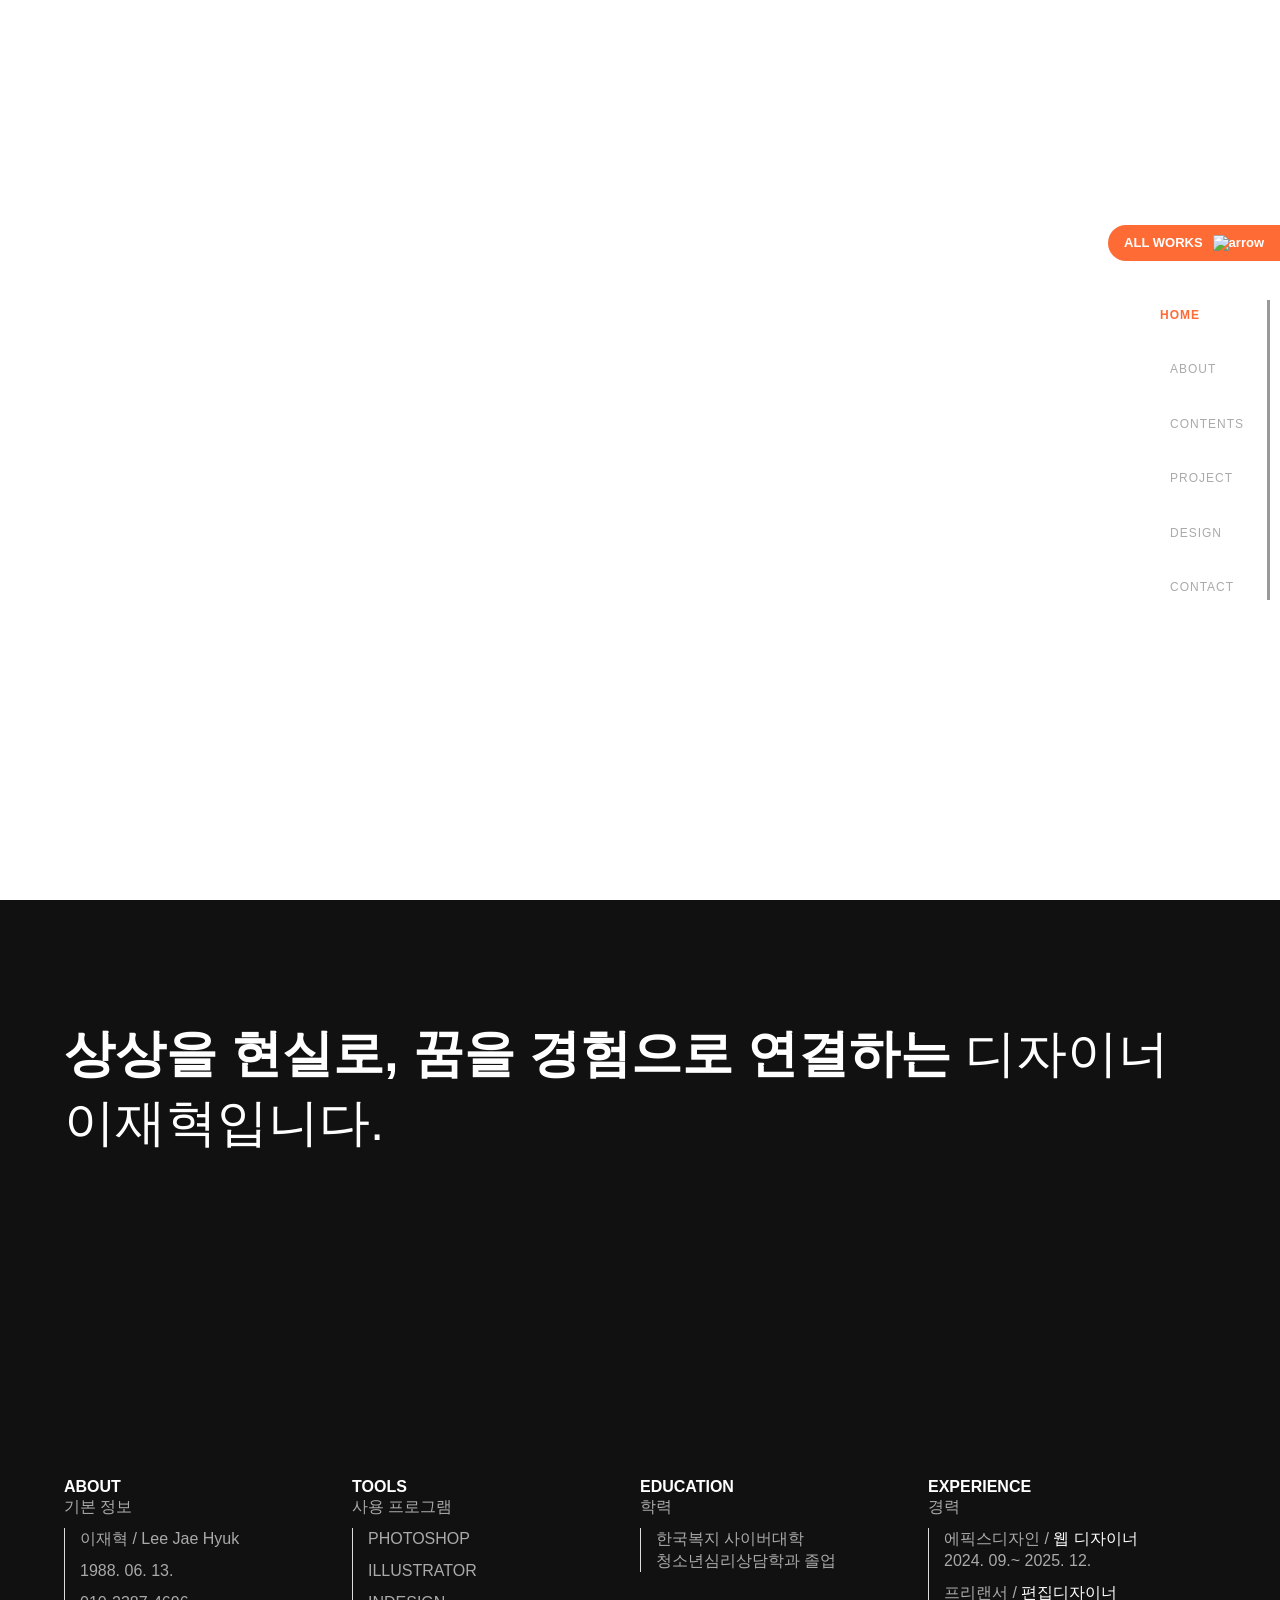
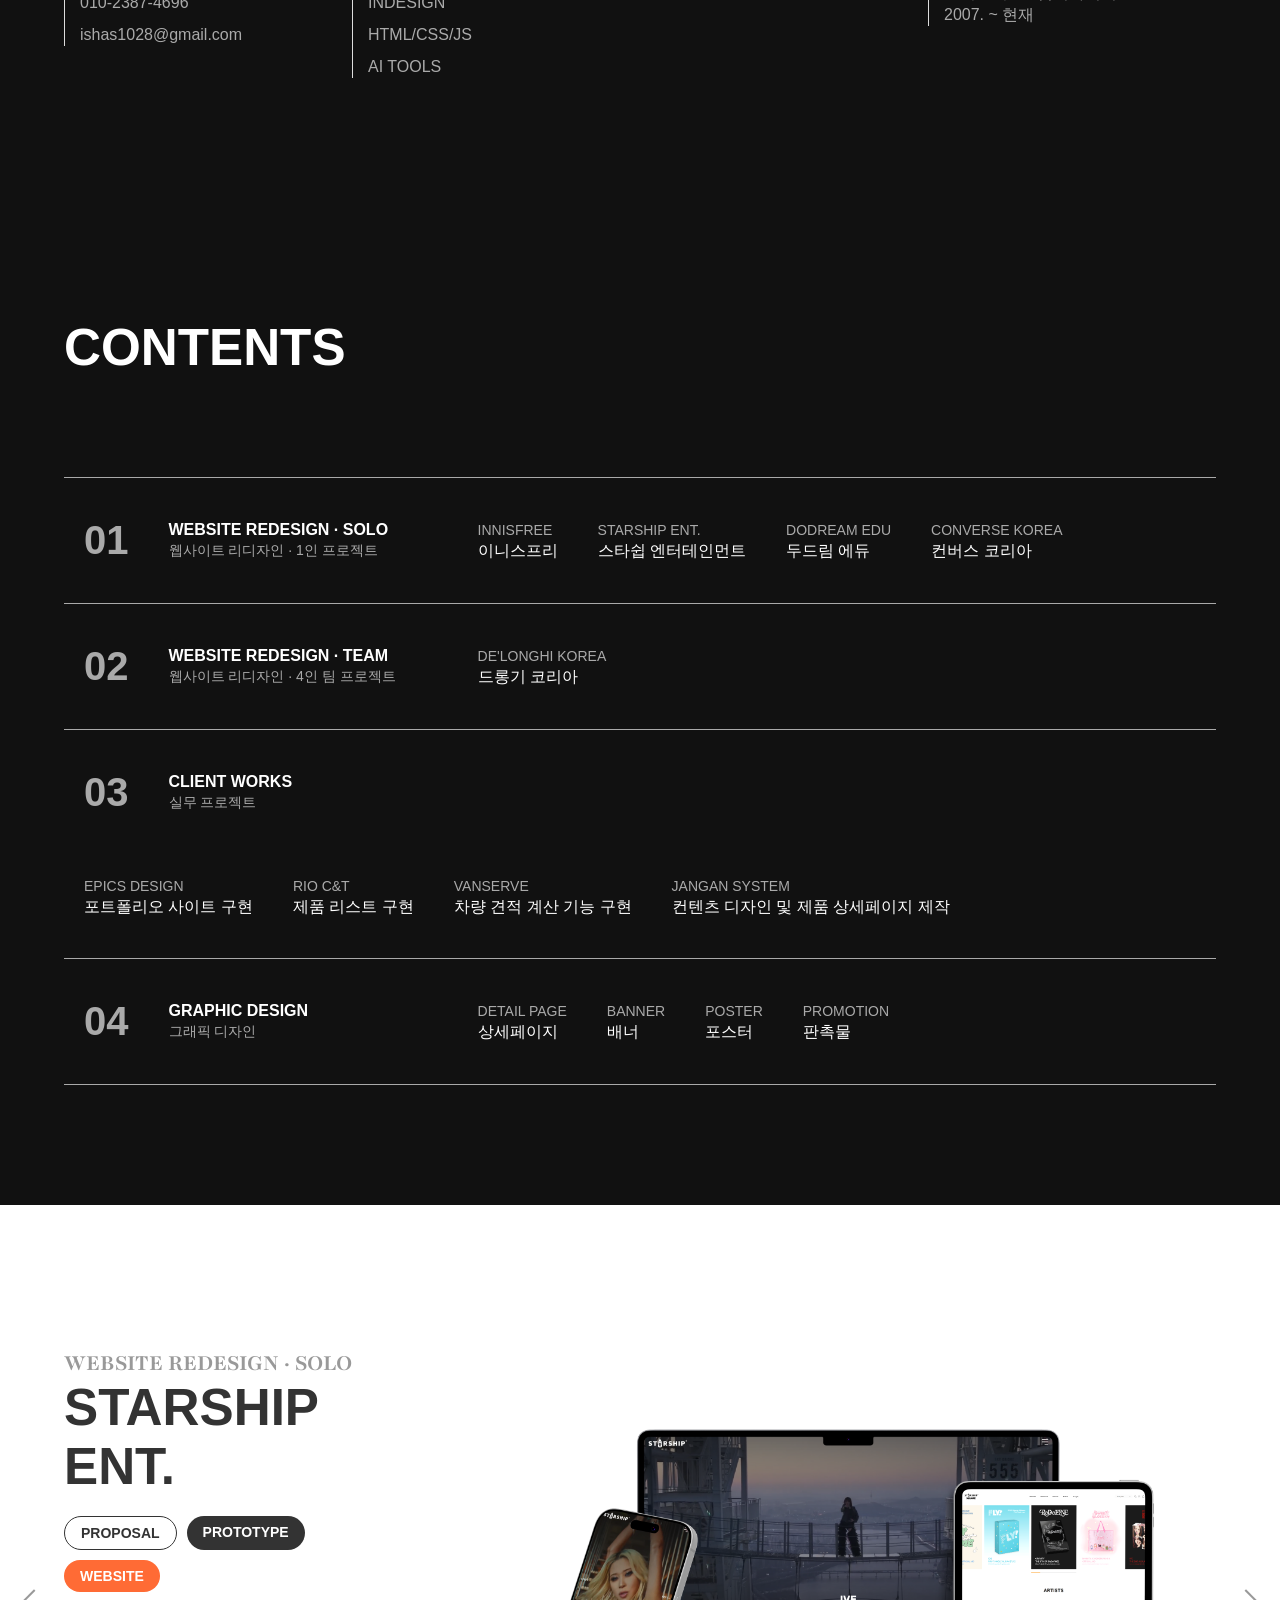
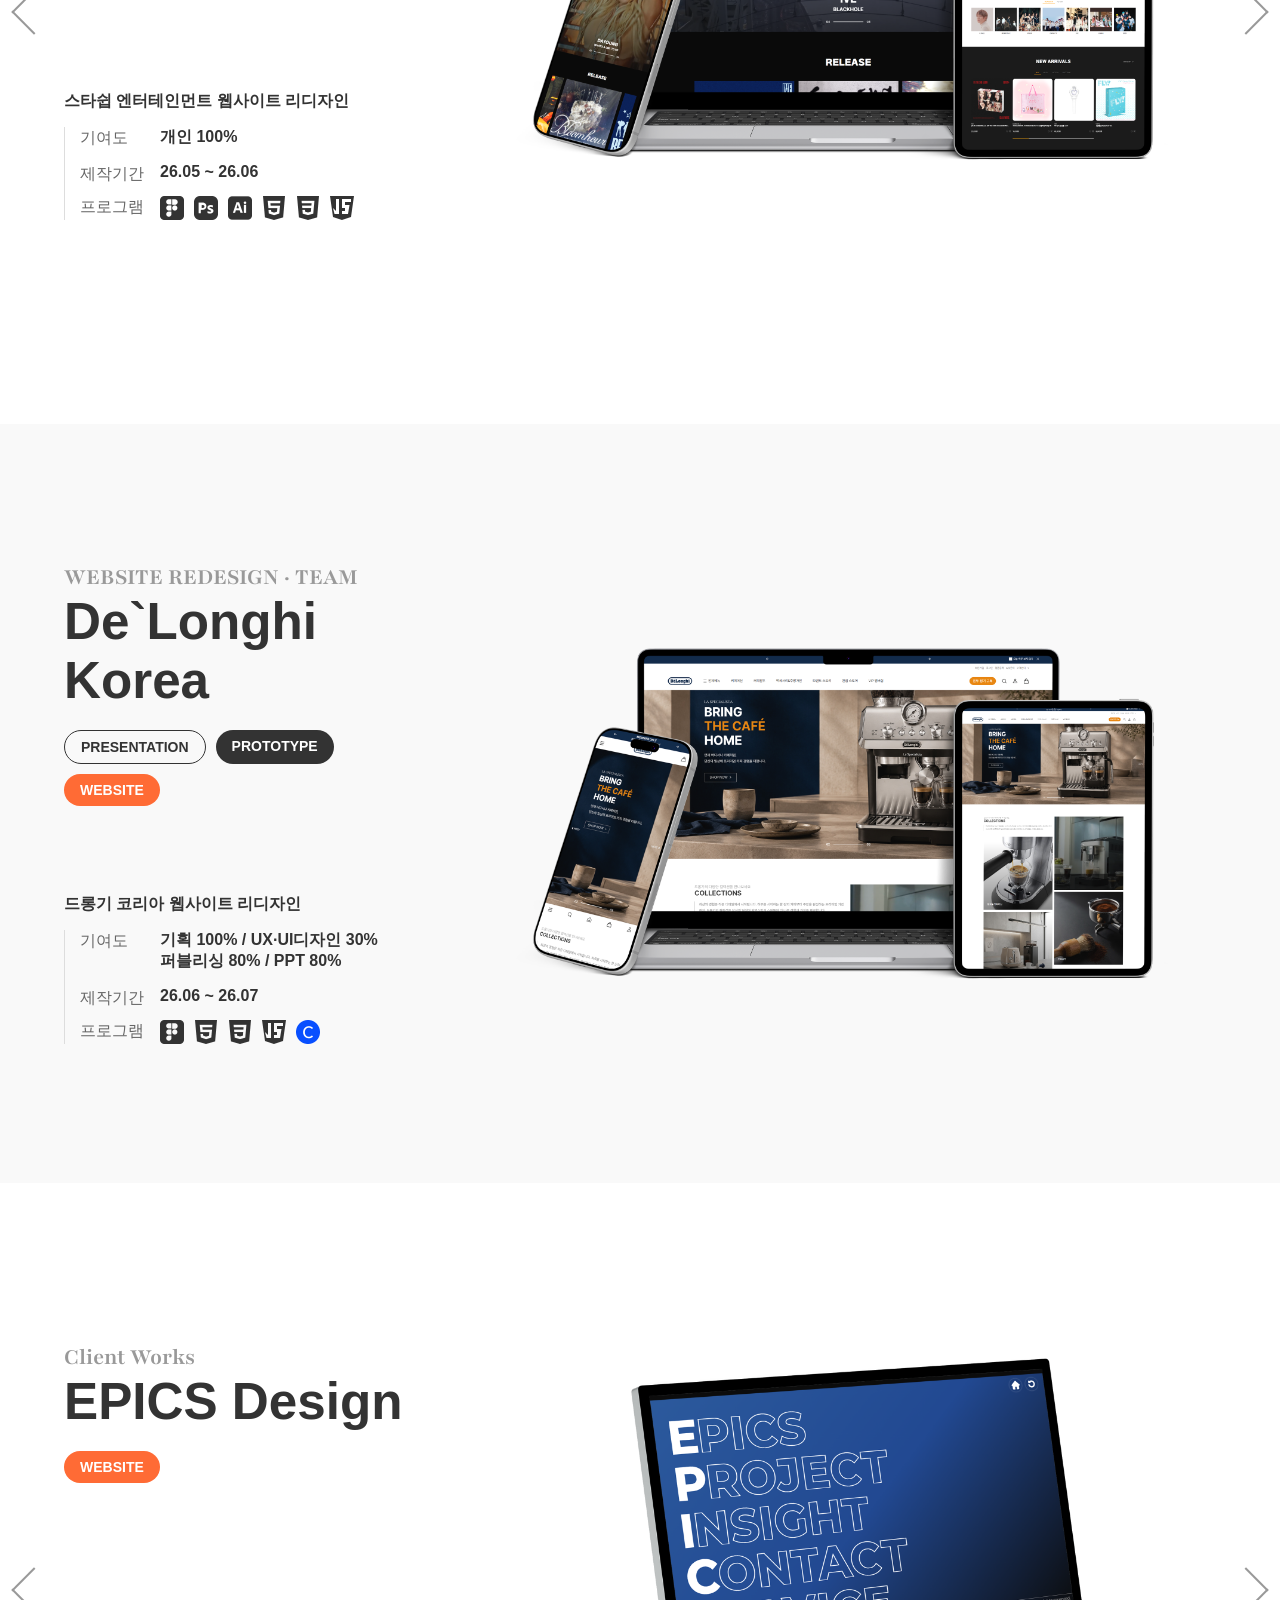
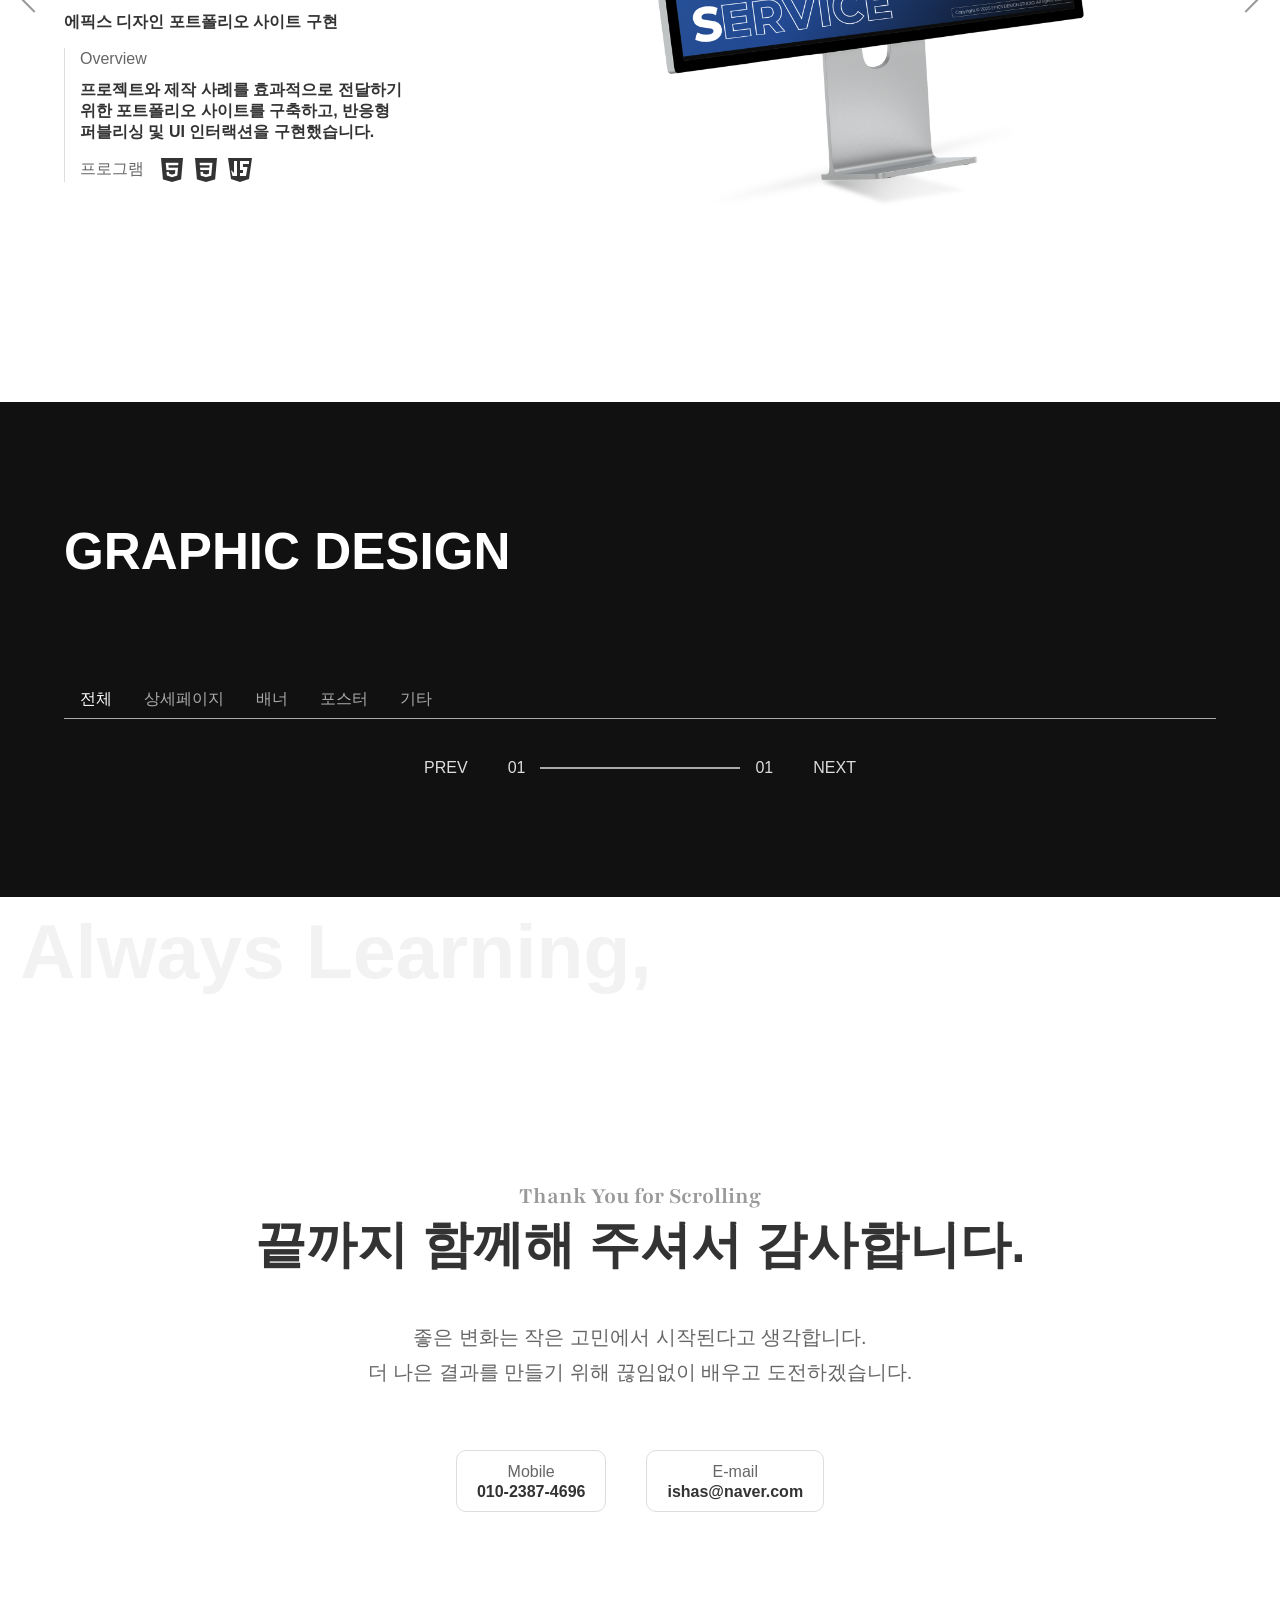
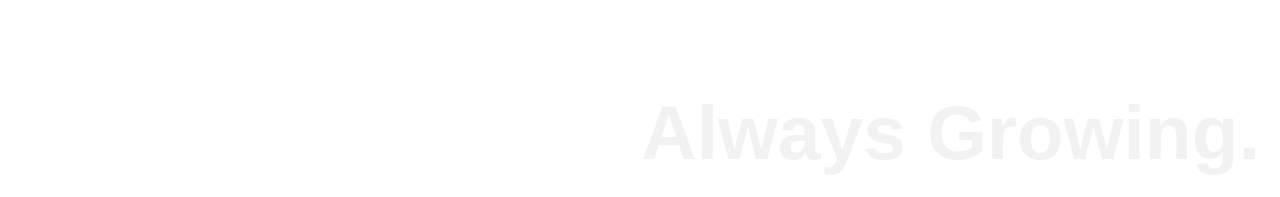
==== index.html @ 4defefc8 "Add files via upload" ====
<!doctype html>
<html lang="ko">
	<head>
		<meta charset="UTF-8" />
		<meta name="viewport" content="width=device-width, initial-scale=1.0" />

		<title>이재혁_Web Design Portfolio</title>
		<link rel="icon" href="img/favicon.png" type="image/x-icon" />
		<!-- 제이쿼리 -->
		<script src="https://code.jquery.com/jquery-3.7.1.min.js"></script>

		<!-- Swiper CSS -->
		<link
			rel="stylesheet"
			href="https://cdn.jsdelivr.net/npm/swiper@11/swiper-bundle.min.css" />
		<!-- Swiper JS -->
		<script src="https://cdn.jsdelivr.net/npm/swiper@11/swiper-bundle.min.js"></script>

		<script src="https://cdn.jsdelivr.net/npm/matter-js@0.20.0/build/matter.min.js"></script>
		<script src="https://cdnjs.cloudflare.com/ajax/libs/gsap/3.12.5/gsap.min.js"></script>

		<!-- GSAP + Scroll Trigger -->
		<script src="https://cdnjs.cloudflare.com/ajax/libs/gsap/3.12.5/gsap.min.js"></script>
		<script src="https://cdnjs.cloudflare.com/ajax/libs/gsap/3.12.5/ScrollTrigger.min.js"></script>

		<link rel="stylesheet" href="common.css" />
		<link rel="stylesheet" href="main.css" />
		<script src="project.js"></script>
		<script src="common.js"></script>
		<script src="main.js"></script>
		<style>
			body::-webkit-scrollbar {
				display: none; /* Chrome, Safari */
			}
		</style>
	</head>

	<body>
		<!-- Body -->
		<div class="wrapper">
			<a href="works.html" class="link-btn">
				<span>A</span>
				<span>L</span>
				<span>L&nbsp;</span>
				<span>W</span>
				<span>O</span>
				<span>R</span>
				<span>K</span>
				<span>S</span>
				<span class="btn-arrow">
					<img
						src="https://ecimg.cafe24img.com/pg3060b72098250045/teamctrls/img/arrow.png"
						alt="arrow" />
				</span>
			</a>

			<!-- Fixed Top -->
			<div class="fixed-top">
				<div class="arrow-btn"><img src="img/arrow.png" alt="" /></div>
			</div>

			<!-- Navigation -->
			<nav class="scroll-nav">
				<div class="scroll-track">
					<div class="scroll-bar"></div>
				</div>

				<ul>
					<li class="menu active">
						<a href="#top">HOME</a>
					</li>

					<li class="menu">
						<a href="#about">ABOUT</a>
					</li>

					<li class="menu">
						<a href="#contents">CONTENTS</a>
					</li>

					<li class="menu">
						<a href="#project">PROJECT</a>
					</li>

					<li class="menu">
						<a href="#design">DESIGN</a>
					</li>

					<li class="menu">
						<a href="#contact">CONTACT</a>
					</li>
				</ul>
			</nav>

			<div class="detail-pop">
				<div class="loading"><span>Loading</span></div>
				<div class="detail-box">
					<div class="x-btn"></div>
					<img src="" alt="detail" />
				</div>
			</div>

			<!-- Hero -->
			<section class="section hero" id="home">
				<div class="hero-copy">
					<p>꿈을 설계하는 디자이너 이재혁입니다.</p>
				</div>
				<div id="world"></div>
			</section>

			<!-- About -->
			<section class="about section invert" id="about">
				<div class="section-title fade-left">
					<h1>
						<span class="fill-text">상상을 현실로, 꿈을 경험으로 연결하는</span
						><br />
						<span class="light">디자이너 이재혁입니다.</span>
					</h1>
				</div>
				<div class="container">
					<div class="picture"></div>
					<div class="info-grid">
						<div class="info-item fade-up">
							<div class="info-title">
								<h4>ABOUT</h4>
								<p>기본 정보</p>
							</div>
							<div class="info-desc">
								<p>이재혁 / Lee Jae Hyuk</p>
								<p>1988. 06. 13.</p>
								<p>010-2387-4696</p>
								<p>ishas1028@gmail.com</p>
							</div>
						</div>
						<div class="info-item fade-up">
							<div class="info-title">
								<h4>TOOLS</h4>
								<p>사용 프로그램</p>
							</div>
							<div class="info-desc">
								<p>PHOTOSHOP</p>
								<p>ILLUSTRATOR</p>
								<p>INDESIGN</p>
								<p>HTML/CSS/JS</p>
								<p>AI TOOLS</p>
							</div>
						</div>
						<div class="info-item fade-up">
							<div class="info-title">
								<h4>EDUCATION</h4>
								<p>학력</p>
							</div>
							<div class="info-desc">
								<p>
									한국복지 사이버대학<br />
									청소년심리상담학과 졸업
								</p>
							</div>
						</div>
						<div class="info-item fade-up">
							<div class="info-title">
								<h4>EXPERIENCE</h4>
								<p>경력</p>
							</div>
							<div class="info-desc">
								<p>
									에픽스디자인 / <span class="hl">웹 디자이너</span> <br />
									2024. 09.~ 2025. 12.
								</p>
								<p>
									프리랜서 / <span class="hl">편집디자이너</span> <br />
									2007. ~ 현재
								</p>
							</div>
						</div>
					</div>
				</div>
			</section>

			<!-- Contents -->
			<section class="section invert contents" id="contents">
				<div class="section-title fade-left">
					<h1>CONTENTS</h1>
				</div>
				<div class="container">
					<div class="cont-grid">
						<div class="line-h scale-right"></div>
						<a href="#solo" class="cont-item fade-left">
							<div class="cont-cate">
								<div class="cont-num"><span>01</span></div>
								<div class="cont-title">
									<h4>website redesign · solo</h4>
									<p>웹사이트 리디자인 · 1인 프로젝트</p>
								</div>
							</div>
							<div class="cont-proj">
								<div class="proj-item">
									<p>innisfree</p>
									<h5>이니스프리</h5>
								</div>
								<div class="proj-item">
									<p>starship ent.</p>
									<h5>스타쉽 엔터테인먼트</h5>
								</div>
								<div class="proj-item">
									<p>dodream edu</p>
									<h5>두드림 에듀</h5>
								</div>
								<!-- <div class="proj-item">
									<p>seoul museum of art</p>
									<h5>서울 시립 미술관</h5>
								</div> -->
								<div class="proj-item">
									<p>converse korea</p>
									<h5>컨버스 코리아</h5>
								</div>
							</div>
						</a>
						<div class="line-h scale-right"></div>
						<a href="#team" class="cont-item fade-right">
							<div class="cont-cate">
								<div class="cont-num"><span>02</span></div>
								<div class="cont-title">
									<h4>website redesign · team</h4>
									<p>웹사이트 리디자인 · 4인 팀 프로젝트</p>
								</div>
							</div>
							<div class="cont-proj">
								<div class="proj-item">
									<p>de'longhi korea</p>
									<h5>드롱기 코리아</h5>
								</div>
							</div>
						</a>
						<div class="line-h scale-right"></div>
						<a href="#dev" class="cont-item fade-left">
							<div class="cont-cate">
								<div class="cont-num"><span>03</span></div>
								<div class="cont-title">
									<h4>Client Works</h4>
									<p>실무 프로젝트</p>
								</div>
							</div>
							<div class="cont-proj">
								<div class="proj-item">
									<p>epics design</p>
									<h5>포트폴리오 사이트 구현</h5>
								</div>
								<div class="proj-item">
									<p>rio c&t</p>
									<h5>제품 리스트 구현</h5>
								</div>
								<div class="proj-item">
									<p>VANSERVE</p>
									<h5>차량 견적 계산 기능 구현</h5>
								</div>
								<div class="proj-item">
									<p>jangan system</p>
									<h5>컨텐츠 디자인 및 제품 상세페이지 제작</h5>
								</div>
							</div>
						</a>
						<div class="line-h scale-right"></div>
						<a href="#design" class="cont-item fade-right">
							<div class="cont-cate">
								<div class="cont-num"><span>04</span></div>
								<div class="cont-title">
									<h4>graphic design</h4>
									<p>그래픽 디자인</p>
								</div>
							</div>
							<div class="cont-proj">
								<div class="proj-item">
									<p>detail page</p>
									<h5>상세페이지</h5>
								</div>
								<div class="proj-item">
									<p>banner</p>
									<h5>배너</h5>
								</div>
								<div class="proj-item">
									<p>poster</p>
									<h5>포스터</h5>
								</div>
								<div class="proj-item">
									<p>promotion</p>
									<h5>판촉물</h5>
								</div>
							</div>
						</a>
						<div class="line-h scale-right"></div>
					</div>
				</div>
			</section>

			<!-- Project -->
			<section class="section project pb" id="project">
				<div class="solo-proj" id="solo">
					<div class="container">
						<div class="swiper projSwiper">
							<div class="swiper-wrapper">
								<div class="work swiper-slide">
									<div class="info fade-left">
										<div class="info-title">
											<h3>WEBSITE REDESIGN · SOLO</h3>
											<h2>STARSHIP ENT.</h2>
											<div class="primary-btn-group">
												<div
													class="primary-btn-l design-item"
													data-detail="img/proposal1.jpg">
													PROPOSAL
												</div>
												<a
													href="https://www.figma.com/proto/5xYQhb9hXpnaIhUIpHSLOe/%EC%9D%B4%EC%9E%AC%ED%98%81_%ED%94%BC%EA%B7%B8%EB%A7%88?node-id=1788-653&viewport=362%2C-5293%2C0.12&t=A7FUuVavWa0v6B0R-1&scaling=min-zoom&content-scaling=fixed&starting-point-node-id=1788%3A653&page-id=37%3A886"
													target="_blank"
													class="primary-btn-m"
													>PROTOTYPE</a
												>
												<a
													href="https://starship-re.netlify.app"
													target="_blank"
													class="primary-btn-b"
													>WEBSITE</a
												>
											</div>
										</div>
										<div class="info-txt">
											<h4>스타쉽 엔터테인먼트 웹사이트 리디자인</h4>
											<div class="info-desc">
												<div class="desc">
													<p>기여도</p>
													<h4>개인 100%</h4>
												</div>
												<div class="desc">
													<p>제작기간</p>
													<h4>26.05 ~ 26.06</h4>
												</div>
												<div class="desc">
													<p>프로그램</p>
													<div class="icons">
														<img src="img/icon1.png" alt="Skill icon" />
														<img src="img/icon2.png" alt="Skill icon" />
														<img src="img/icon3.png" alt="Skill icon" />
														<img src="img/icon4.png" alt="Skill icon" />
														<img src="img/icon5.png" alt="Skill icon" />
														<img src="img/icon6.png" alt="Skill icon" />
													</div>
												</div>
											</div>
										</div>
									</div>
									<div class="mockup fade-right">
										<img src="img/mockup1.png" alt="" />
									</div>
								</div>
								<div class="work swiper-slide">
									<div class="info fade-left">
										<div class="info-title">
											<h3>WEBSITE REDESIGN · SOLO</h3>
											<h2>INNISFREE</h2>
											<div class="primary-btn-group">
												<div
													class="primary-btn-l design-item"
													data-detail="img/proposal2.jpg">
													PROPOSAL
												</div>
												<a
													href="https://www.figma.com/proto/5xYQhb9hXpnaIhUIpHSLOe/%EC%9D%B4%EC%9E%AC%ED%98%81_%ED%94%BC%EA%B7%B8%EB%A7%88?node-id=2703-16631&viewport=-2730%2C615%2C0.09&t=AJ34YsHdXp5IX8z7-1&scaling=min-zoom&content-scaling=fixed&starting-point-node-id=2703%3A16631&page-id=37%3A509"
													target="_blank"
													class="primary-btn-m"
													>PROTOTYPE</a
												>
												<a
													href="https://inni-re.netlify.app"
													target="_blank"
													class="primary-btn-b"
													>WEBSITE</a
												>
											</div>
										</div>
										<div class="info-txt">
											<h4>이니스프리 웹사이트 리디자인</h4>
											<div class="info-desc">
												<div class="desc">
													<p>기여도</p>
													<h4>개인 100%</h4>
												</div>
												<div class="desc">
													<p>제작기간</p>
													<h4>26.05 ~ 26.06</h4>
												</div>
												<div class="desc">
													<p>프로그램</p>
													<div class="icons">
														<img src="img/icon1.png" alt="Skill icon" />
														<img src="img/icon2.png" alt="Skill icon" />
														<img src="img/icon3.png" alt="Skill icon" />
														<img src="img/icon4.png" alt="Skill icon" />
														<img src="img/icon5.png" alt="Skill icon" />
														<img src="img/icon6.png" alt="Skill icon" />
													</div>
												</div>
											</div>
										</div>
									</div>
									<div class="mockup fade-right">
										<img src="img/mockup2.png" alt="" />
									</div>
								</div>
								<div class="work swiper-slide">
									<div class="info fade-left">
										<div class="info-title">
											<h3>WEBSITE REDESIGN · SOLO</h3>
											<h2>CONVERSE Korea</h2>
											<div class="primary-btn-group">
												<div
													class="primary-btn-l design-item"
													data-detail="img/proposal3.png">
													PROPOSAL
												</div>
												<a
													href="https://www.figma.com/proto/5xYQhb9hXpnaIhUIpHSLOe/%EC%9D%B4%EC%9E%AC%ED%98%81_%ED%94%BC%EA%B7%B8%EB%A7%88?node-id=2720-19116&viewport=-2055%2C-567%2C0.16&t=SBgJa7PkHBST6KhA-1&scaling=min-zoom&content-scaling=fixed&page-id=335%3A2095"
													target="_blank"
													class="primary-btn-m"
													>PROTOTYPE</a
												>
												<a
													href="https://converse-re.netlify.app"
													target="_blank"
													class="primary-btn-b"
													>WEBSITE</a
												>
											</div>
										</div>
										<div class="info-txt">
											<h4>컨버스 코리아 웹사이트 리디자인</h4>
											<div class="info-desc">
												<div class="desc">
													<p>기여도</p>
													<h4>개인 100%</h4>
												</div>
												<div class="desc">
													<p>제작기간</p>
													<h4>26.04 ~ 26.05</h4>
												</div>
												<div class="desc">
													<p>프로그램</p>
													<div class="icons">
														<img src="img/icon1.png" alt="Skill icon" />
														<img src="img/icon2.png" alt="Skill icon" />
														<img src="img/icon3.png" alt="Skill icon" />
														<img src="img/icon4.png" alt="Skill icon" />
														<img src="img/icon5.png" alt="Skill icon" />
														<img src="img/icon6.png" alt="Skill icon" />
													</div>
												</div>
											</div>
										</div>
									</div>
									<div class="mockup fade-right">
										<img src="img/mockup3.png" alt="" />
									</div>
								</div>
								<div class="work swiper-slide">
									<div class="info fade-left">
										<div class="info-title">
											<h3>WEBSITE REDESIGN · SOLO</h3>
											<h2>DoDream Edu</h2>
											<div class="primary-btn-group">
												<div
													class="primary-btn-l design-item"
													data-detail="img/proposal4.jpg">
													PROPOSAL
												</div>
												<a
													href="https://www.figma.com/proto/5xYQhb9hXpnaIhUIpHSLOe/%EC%9D%B4%EC%9E%AC%ED%98%81_%ED%94%BC%EA%B7%B8%EB%A7%88?node-id=2468-9272&viewport=-229%2C153%2C0.12&t=S71LWTk7Fao3eMfx-1&scaling=min-zoom&content-scaling=fixed&starting-point-node-id=2468%3A9272&page-id=103%3A1518"
													target="_blank"
													class="primary-btn-m"
													>PROTOTYPE</a
												>
												<a
													href="https://ishas02.cafe24.com"
													target="_blank"
													class="primary-btn-b"
													>WEBSITE</a
												>
											</div>
										</div>
										<div class="info-txt">
											<h4>두드림에듀 웹사이트 리디자인</h4>
											<div class="info-desc">
												<div class="desc">
													<p>기여도</p>
													<h4>개인 100%</h4>
												</div>
												<div class="desc">
													<p>제작기간</p>
													<h4>26.05 ~ 26.06</h4>
												</div>
												<div class="desc">
													<p>프로그램</p>
													<div class="icons">
														<img src="img/icon1.png" alt="Skill icon" />
														<img src="img/icon2.png" alt="Skill icon" />
														<img src="img/icon3.png" alt="Skill icon" />
														<img src="img/icon4.png" alt="Skill icon" />
														<img src="img/icon5.png" alt="Skill icon" />
														<img src="img/icon6.png" alt="Skill icon" />
														<img src="img/icon8.png" alt="Skill icon" />
													</div>
												</div>
											</div>
										</div>
									</div>
									<div class="mockup fade-right">
										<img src="img/mockup4.png" alt="" />
									</div>
								</div>
							</div>
						</div>
						<div class="swiper-button-next"></div>
						<div class="swiper-button-prev"></div>
						<div class="swiper-pagination"></div>
					</div>
				</div>
				<div class="team-proj" id="team">
					<div class="container">
						<div class="inner">
							<div class="proj-wrap">
								<div class="work">
									<div class="info fade-left">
										<div class="info-title">
											<h3>WEBSITE REDESIGN · TEAM</h3>
											<h2>De`Longhi Korea</h2>
											<div class="primary-btn-group">
												<a
													href="https://www.figma.com/deck/ad0m0fqIXMfsu4d4w3Rnqg/%EC%BB%A8%ED%8A%B8%EB%A1%A4%EC%97%90%EC%8A%A4_%ED%94%84%EB%A1%9C%EC%A0%9D%ED%8A%B8-%EA%B8%B0%ED%9A%8D%EC%84%9C?node-id=7-2&viewport=-148%2C-1078%2C0.72&t=Cva72qn40TBniOAc-1&scaling=min-zoom&content-scaling=fixed&page-id=0%3A1"
													target="_blank"
													class="primary-btn-l">
													PRESENTATION
												</a>
												<a
													href="https://www.figma.com/proto/Ngvj1rCMVaH9YFTZlyG8W9/%EC%BB%A8%ED%8A%B8%EB%A1%A4%EC%97%90%EC%8A%A4_De-Longhi?node-id=1020-16627&viewport=2054%2C-907%2C0.3&t=2Vdkam07UCAm6qBx-1&scaling=min-zoom&content-scaling=fixed&starting-point-node-id=1020%3A16627&page-id=1%3A3"
													target="_blank"
													class="primary-btn-m"
													>PROTOTYPE</a
												>
												<a
													href="https://teamctrls.cafe24.com/"
													target="_blank"
													class="primary-btn-b"
													>WEBSITE</a
												>
											</div>
										</div>
										<div class="info-txt">
											<h4>드롱기 코리아 웹사이트 리디자인</h4>
											<div class="info-desc">
												<div class="desc">
													<p>기여도</p>
													<h4>
														기획 100% / UX·UI디자인 30% <br />
														퍼블리싱 80% / PPT 80%
													</h4>
												</div>
												<div class="desc">
													<p>제작기간</p>
													<h4>26.06 ~ 26.07</h4>
												</div>
												<div class="desc">
													<p>프로그램</p>
													<div class="icons">
														<img src="img/icon1.png" alt="Skill icon" />
														<img src="img/icon4.png" alt="Skill icon" />
														<img src="img/icon5.png" alt="Skill icon" />
														<img src="img/icon6.png" alt="Skill icon" />
														<img src="img/icon8.png" alt="Skill icon" />
													</div>
												</div>
											</div>
										</div>
									</div>
									<div class="mockup fade-right">
										<img src="img/mockup5.png" alt="" />
									</div>
								</div>
							</div>
						</div>
					</div>
				</div>
				<div class="dev-proj" id="dev">
					<div class="container">
						<div class="swiper comSwiper">
							<div class="swiper-wrapper">
								<div class="work swiper-slide">
									<div class="info fade-left">
										<div class="info-title">
											<h3>Client Works</h3>
											<h2>EPICS Design</h2>
											<div class="primary-btn-group">
												<a
													href="https://nlclee.github.io/epics-re/"
													target="_blank"
													class="primary-btn-b"
													>WEBSITE</a
												>
											</div>
										</div>
										<div class="info-txt">
											<h4>에픽스 디자인 포트폴리오 사이트 구현</h4>
											<div class="info-desc">
												<div class="desc">
													<p>Overview</p>
												</div>
												<div class="desc">
													<h4>
														프로젝트와 제작 사례를 효과적으로 전달하기 위한
														포트폴리오 사이트를 구축하고, 반응형 퍼블리싱 및 UI
														인터랙션을 구현했습니다.
													</h4>
												</div>
												<div class="desc">
													<p>프로그램</p>
													<div class="icons">
														<img src="img/icon4.png" alt="Skill icon" />
														<img src="img/icon5.png" alt="Skill icon" />
														<img src="img/icon6.png" alt="Skill icon" />
													</div>
												</div>
											</div>
										</div>
									</div>
									<div class="mockup fade-right">
										<img src="img/mockup9.png" alt="" />
									</div>
								</div>
								<div class="work swiper-slide">
									<div class="info fade-left">
										<div class="info-title">
											<h3>Client Works</h3>
											<h2>RIO C&T</h2>
											<div class="primary-btn-group">
												<a
													href="https://www.riocnt.co.kr/ingredients"
													target="_blank"
													class="primary-btn-b"
													>WEBSITE</a
												>
											</div>
										</div>
										<div class="info-txt">
											<h4>제품 리스트 페이지 개발 및 동적 렌더링 구현</h4>
											<div class="info-desc">
												<div class="desc">
													<p>Overview</p>
												</div>
												<div class="desc">
													<h4>
														화장품 원료 기업 홈페이지를 구축하며 제품 검색·필터
														기능과 반응형 웹 환경을 구현했습니다.
													</h4>
												</div>
												<div class="desc">
													<p>프로그램</p>
													<div class="icons">
														<img src="img/icon4.png" alt="Skill icon" />
														<img src="img/icon5.png" alt="Skill icon" />
														<img src="img/icon6.png" alt="Skill icon" />
														<img src="img/icon7.png" alt="Skill icon" />
													</div>
												</div>
											</div>
										</div>
									</div>
									<div class="mockup fade-right">
										<img src="img/mockup6.png" alt="" />
									</div>
								</div>
								<div class="work swiper-slide">
									<div class="info fade-left">
										<div class="info-title">
											<h3>Client Works</h3>
											<h2>VANSERVE</h2>
											<div class="primary-btn-group">
												<a
													href="https://vanserve.mycafe24.com/index.html"
													target="_blank"
													class="primary-btn-b"
													>WEBSITE</a
												>
											</div>
										</div>
										<div class="info-txt">
											<h4>차량 견적 계산 기능 개선</h4>
											<div class="info-desc">
												<div class="desc">
													<p>Overview</p>
												</div>
												<div class="desc">
													<h4>
														차량 견적 프로세스를 개선하여 사용성과 편의성을
														높이는 UI를 구현했습니다.
													</h4>
												</div>
												<div class="desc">
													<p>프로그램</p>
													<div class="icons">
														<img src="img/icon6.png" alt="Skill icon" />
													</div>
												</div>
											</div>
										</div>
									</div>
									<div class="mockup fade-right">
										<img src="img/mockup7.png" alt="" />
									</div>
								</div>
								<div class="work swiper-slide">
									<div class="info fade-left">
										<div class="info-title">
											<h3>CONTENTS DESIGN</h3>
											<h2>JANGAN SYSTEM</h2>
											<div class="primary-btn-group">
												<a
													href="https://www.jangansystem.com/"
													target="_blank"
													class="primary-btn-b"
													>WEBSITE</a
												>
											</div>
										</div>
										<div class="info-txt">
											<h4>장안시스템 컨텐츠 디자인</h4>
											<div class="info-desc">
												<div class="desc">
													<p>Overview</p>
												</div>
												<div class="desc">
													<h4>
														기업 정보를 효과적으로 전달할 수 있도록 홈페이지
														콘텐츠를 기획하고 디자인했습니다.
													</h4>
												</div>
												<div class="desc">
													<p>프로그램</p>
													<div class="icons">
														<img src="img/icon2.png" alt="Skill icon" />
													</div>
												</div>
											</div>
										</div>
									</div>
									<div class="mockup fade-right">
										<img src="img/mockup8.png" alt="" />
									</div>
								</div>
							</div>
						</div>
						<div class="swiper-button-next"></div>
						<div class="swiper-button-prev"></div>
						<div class="swiper-pagination"></div>
					</div>
				</div>
			</section>

			<!-- Design -->

			<section class="section design invert" id="design">
				<div class="section-title fade-left">
					<h1>GRAPHIC DESIGN</h1>
				</div>
				<div class="container">
					<ul class="filter fade-left">
						<li class="category active" data-cate="all">전체</li>
						<li class="category" data-cate="detail">상세페이지</li>
						<li class="category" data-cate="banner">배너</li>
						<li class="category" data-cate="poster">포스터</li>
						<li class="category" data-cate="etc">기타</li>
					</ul>

					<div class="line-h scale-right"></div>

					<div class="swiper designSwiper fade-up">
						<div class="swiper-wrapper"></div>
					</div>

					<div class="swiper-nav fade-up">
						<div class="swiper-prev">PREV</div>
						<div class="swiper-info">
							<span class="current">01</span>
							<div class="progress">
								<div class="progress-fill"></div>
							</div>
							<span class="total">01</span>
						</div>
						<div class="swiper-next">NEXT</div>
					</div>
				</div>
			</section>

			<section class="section contact" id="contact">
				<div class="bg-txt bg-txt1">Always Learning,</div>
				<div class="container">
					<div class="contact-txt">
						<div class="contact-title">
							<h3 class="fade-up">Thank You for Scrolling</h3>
							<h2 class="fade-up">끝까지 함께해 주셔서 감사합니다.</h2>
						</div>
						<div class="contact-desc fade-up">
							<p>좋은 변화는 작은 고민에서 시작된다고 생각합니다.</p>
							<p>더 나은 결과를 만들기 위해 끊임없이 배우고 도전하겠습니다.</p>
						</div>
					</div>

					<div class="contact-info">
						<div class="contact-btn fade-left">
							<p>Mobile</p>
							<h4><a href="tel:01023874696">010-2387-4696</a></h4>
						</div>
						<div class="contact-btn fade-right">
							<p>E-mail</p>
							<h4>
								<a href="mailto:ishas@naver.com">ishas@naver.com</a>
							</h4>
						</div>
					</div>
				</div>
				<div class="bg-txt bg-txt2">Always Growing.</div>
			</section>
		</div>
	</body>
</html>
---- common.css ----
/* Pretendard */
@import url("https://cdn.jsdelivr.net/gh/orioncactus/pretendard@v1.3.9/dist/web/variable/pretendardvariable.min.css");
/*
   font-family: "Pretendard Variable", sans-serif;
    */
/* Playfair */
@import url("https://fonts.googleapis.com/css2?family=Bodoni+Moda:ital,opsz,wght@0,6..96,400..900;1,6..96,400..900&family=Playfair:ital,opsz,wght@0,5..1200,300..900;1,5..1200,300..900&display=swap");
/*
 font-family: "Playfair", serif;
*/

:root {
	--line: #aaa;
	--point: #ff6b35;
	/* --point: #1d6ae6; */
}

* {
	margin: 0;
	padding: 0;
	box-sizing: border-box;
	position: relative;
	list-style: none;
	font-family: "Pretendard Variable", sans-serif;
}

a {
	display: inline-block;
	color: inherit;
	text-decoration: none;
}

img {
	width: 100%;
	height: 100%;
	display: block;
	object-fit: cover;
	object-position: center;
}

html,
body {
	width: 100%;
	height: 100%;
	font-family: "Pretendard Variable", sans-serif;
	scroll-behavior: smooth;
}

.link-btn {
	position: fixed;
	right: 0;
	top: 27%;
	padding: 10px 16px;
	font-size: 13px;
	font-weight: bold;
	background-color: var(--point);
	/* border-bottom: 1px solid var(--point); */
	transform: translate(0%, -50%);
	color: #fff;
	cursor: pointer;
	z-index: 999;
	display: flex;
	gap: 0;
	border-radius: 20px 0 0 20px;
}
.link-btn .btn-arrow {
	margin-left: 10px;
}
.link-btn .btn-arrow img {
	object-fit: contain;
}

.link-btn:hover span {
	display: inline-block;
	animation: wave 1.6s infinite;
}
@keyframes wave {
	0%,
	100% {
		transform: translateY(0);
	}
	20% {
		transform: translateY(-4px);
	}
	60% {
		transform: translateY(4px);
	}
}
.link-btn span:nth-child(2) {
	animation-delay: 0.05s;
}
.link-btn span:nth-child(3) {
	animation-delay: 0.1s;
}
.link-btn span:nth-child(4) {
	animation-delay: 0.15s;
}
.link-btn span:nth-child(5) {
	animation-delay: 0.2s;
}
.link-btn span:nth-child(6) {
	animation-delay: 0.25s;
}
.link-btn span:nth-child(7) {
	animation-delay: 0.3s;
}
.link-btn span:nth-child(8) {
	animation-delay: 0.35s;
}
.link-btn span:nth-child(9) {
	animation-delay: 0.4s;
}

@media (max-width: 768px) {
	.link-btn {
		top: 20%;
	}
}

/* 탑버튼 */
.fixed-top {
	position: fixed;
	bottom: 50px;
	right: 50px;
	z-index: 999;
	width: 40px;
	height: 40px;
	display: flex;
	align-items: center;
	justify-content: center;
	cursor: pointer;
	border-radius: 50%;
	border: 1px solid #ddd;
	transform: translateY(15px);
	opacity: 0;
	transition: all 0.5s ease;
}
.fixed-top.active {
	transform: translateY(0);
	opacity: 1;
}
.works .fixed-top {
	right: 35px;
}
.arrow-btn {
	width: 60%;
	height: 60%;
}
.arrow-btn img {
	object-fit: contain;
}

/* 메인 타이틀 */
h1 {
	font-size: clamp(24px, 4vw, 59px);
	color: #333;
	font-weight: 700;
	width: 100%;
	text-align: left;
}
/* 서브타이틀 */
h2 {
	font-size: clamp(24px, 4vw, 80px);
	color: #333;
	font-weight: 700;
}

h3 {
	font-size: clamp(16px, 2vw, 24px);
	color: #999;
	font-weight: 700;
	font-family: "Playfair", serif;
}

/* 본문 타이틀 */
h4 {
	font-size: clamp(16px, 1vw, 18px);
	font-weight: 600;
	color: #333;
}

h5 {
	font-size: 16px;
	font-weight: 500;
	color: #333;
}
/* 본문 */
p {
	color: #666;
	font-size: 16px;
	font-weight: 400;
	line-height: 22px;
}

span {
	font-family: inherit;
}
span.light {
	font-weight: 300;
}

/* 색상 하이라이트 */
span.hl {
	color: #fff;
	font-weight: 500;
}
span.hl-b {
	color: var(--point);
}

/* 반전 섹션 배경색 */
section.invert {
	background-color: #111;
}

/* 색상반전 메인 타이틀 */
.invert h1,
.invert h2,
.invert h4,
.invert h5 {
	color: #fff;
}
/* 색상반전 서브타이틀 */
.invert h3 {
	color: #aaa;
}
/* 색상반전 본문 */
.invert p {
	color: #aaa;
}

/* Container Default */
.section {
	padding: 120px 0;
	overflow-x: clip;
}
#home {
	padding: 0;
}
.section-title {
	max-width: 1440px;
	width: 90%;
	margin: 0 auto 100px;
	text-align: left;
}
#about .section-title {
	text-align: center;
}
.container {
	max-width: 1440px;
	width: 90%;
	margin: 0 auto;
}

@media (max-width: 1024px) {
	.section-title {
		margin: 0 auto 40px;
	}
	.section {
		padding: 80px 0;
	}
}

/* Animation Lines */
.line-h {
	width: 100%;
	height: 1px;
	background: var(--line);
}

.line-v {
	width: 1px;
	height: 100%;
	background: var(--line);
}

/* Primary Button Default */
.primary-btn-l,
.primary-btn-m,
.primary-btn-b {
	padding: 8px 16px;
	font-size: clamp(14px, 1vw, 16px);
	font-weight: 600;
	cursor: pointer;
	transition: all 0.3s ease;
	border-radius: 999px;
}
.primary-btn-l {
	color: #333;
	border: 1px solid #333;
}
.primary-btn-m {
	background-color: #333;
	color: #fff;
}
.primary-btn-b {
	background-color: var(--point);
	color: #fff;
}
.primary-btn-group {
	display: flex;
	gap: 10px;
	margin-top: 20px;
	flex-wrap: wrap;
}
.primary-btn-l:hover {
	border: 1px solid var(--point);
	background-color: var(--point);
	color: #fff;
}
.primary-btn-m:hover {
	background-color: var(--point);
	color: #fff;
}

.primary-btn-b:hover {
	background-color: #ff4400;
	color: #fff;
}

.swiper-button-next,
.swiper-button-prev {
	width: 40px;
	height: 40px;
}

.swiper-button-next::after,
.swiper-button-prev::after {
	content: "";
	display: block;
	width: 30px;
	height: 30px;
	border-top: 2px solid #999;
	border-right: 2px solid #999;
}
.swiper-button-prev {
	left: -50px;
}
.swiper-button-next {
	right: -50px;
}
.swiper-button-next::after {
	transform: rotate(45deg);
}

.swiper-button-prev::after {
	transform: rotate(-135deg);
}

.solo-proj .swiper-pagination-progressbar,
.dev-proj .swiper-pagination-progressbar {
	position: relative;
	background: #ddd;
	height: 3px;
	width: calc((100% - 20px) / 2);
	margin: 0 auto;
}

.solo-proj .swiper-pagination-progressbar .swiper-pagination-progressbar-fill,
.dev-proj .swiper-pagination-progressbar .swiper-pagination-progressbar-fill {
	background: #333;
}

@media (max-width: 768px) {
	.solo-proj .swiper-pagination-progressbar,
	.dev-proj .swiper-pagination-progressbar {
		width: 100%;
	}
	.solo-proj .promotion .swiper-pagination-progressbar,
	.dev-proj .promotion .swiper-pagination-progressbar {
		width: calc((100% - 10px) / 1.5);
		margin: 0 auto;
	}
}

.error::after {
	content: "준비중입니다";
	background-color: #ff4444;
	color: #fff;
	position: absolute;
	top: 0;
	left: 0;
	width: 100%;
	height: 100%;
	border-radius: 999px;
	font-size: 16px;
	opacity: 0;
	display: flex;
	align-items: center;
	justify-content: center;
	transition: all 0.5s ease;
}

.error:hover::after {
	opacity: 1;
}
---- main.css ----
/* 네비게이션 */
.scroll-nav {
	position: fixed;
	right: 10px;
	width: 100px;
	top: 50%;
	transform: translateY(-50%);
	z-index: 1000;
	opacity: 1;
}

.scroll-nav ul {
	display: flex;
	flex-direction: column;
	justify-content: space-between;
	position: relative;
	height: 300px;
	padding: 5px 0;
}

.scroll-nav a {
	font-size: 12px;
	letter-spacing: 1px;
	text-decoration: none;
	color: #aaa;
	transition: all 0.4s ease;
	font-weight: 300;
}

.scroll-nav li.active a {
	color: var(--point);
	transform: translateX(-10px);
	font-weight: bold;
}

.scroll-nav li:hover a {
	color: var(--point);
	transform: translateX(-10px);
}

.scroll-track {
	position: absolute;
	right: 0;
	top: 0;
	width: 3px;
	height: 100%;
	background-color: #999;
	overflow: hidden;
}

.scroll-bar {
	background-color: var(--point);
	border-radius: 999px;
}

/* 히어로 */
.hero {
	height: 100vh;
	/* display: none; */
}
#world {
	width: 100%;
	height: 100%;
}
canvas {
	display: block;
}

.hero-copy {
	position: absolute;
	left: 50%;
	top: 40%;
	transform: translate(-50%, -50%);
	color: #999;
	font-size: clamp(12px, 1vw, 14px);
	letter-spacing: 8px;
	opacity: 0;
	pointer-events: none;
	z-index: 10;
	display: flex;
	flex-direction: column;
	align-items: center;
	justify-content: center;
	gap: 10px;
}

@media (max-width: 768px) {
	.scroll-nav {
		right: 5px;
		width: 80px;
	}
	.hero-copy {
		font-size: 14px;
		letter-spacing: 2px;
	}
}

/* ABOUT */
.fill-text {
	color: transparent;
	font-weight: 700;
	background: linear-gradient(to right, var(--point) 50%, #fff 50%);
	background-size: 200% 100%;
	background-position: 100% 0;
	-webkit-background-clip: text;
	background-clip: text;
	transition: all 1s ease;
}

.fill-text.active {
	background-position: 0 0;
}

.picture {
	width: 200px;
	height: 200px;
	background-color: #ddd;
	margin-bottom: 20px;
}
.info-grid {
	display: grid;
	grid-template-columns: repeat(4, 1fr);
}

.info-title {
	margin-bottom: 10px;
}

.info-desc {
	padding-left: 15px;
	border-left: 1px solid #ddd;
	display: flex;
	flex-direction: column;
	gap: 10px;
}
.picture {
	opacity: 0;
}

.info-desc h4 {
	word-break: keep-all;
	margin-bottom: 5px;
}

#about .section-title br {
	display: none;
}

@media (max-width: 1024px) {
	#about {
		height: auto;
	}
	#about .section-title br {
		display: block;
	}
	.info-grid {
		grid-template-columns: repeat(2, 1fr);
		gap: 60px 0;
	}
}

@media (max-width: 768px) {
	#about {
		height: auto;
	}
	.info-grid {
		grid-template-columns: repeat(1, 1fr);
		gap: 60px 0;
	}
}

/* Contents */
.cont-grid {
	display: grid;
	grid-template-columns: repeat(1, 1fr);
	text-transform: uppercase;
}

.cont-item {
	display: flex;
	gap: 60px;
	justify-content: start;
	align-items: center;
	padding: 40px 20px;
	flex-wrap: wrap;
}
.cont-item:hover {
	background-color: #222;
}
.cont-item p {
	font-size: 14px;
}

.cont-num {
	color: #aaa;
	font-weight: bold;
	font-size: 40px;
	text-align: center;
}

.cont-cate {
	width: 30%;
	display: flex;
	gap: 40px;
	justify-content: start;
	align-items: center;
}

.cont-proj {
	display: flex;
	gap: 40px;
}

@media (max-width: 1024px) {
	.contents .line-h {
		display: none;
	}
	.cont-grid {
		grid-template-columns: repeat(2, 1fr);
		gap: 40px 0;
	}
	.cont-item {
		flex-direction: column;
		align-items: start;
		gap: 20px;
		padding: 0;
	}
	.cont-cate {
		width: 100%;
		gap: 20px;
	}
	.cont-proj {
		flex-direction: column;
		gap: 20px;
		padding: 5px 20px;
		border-left: 1px solid #ddd;
	}

	.proj-item {
		display: block;
	}
}

@media (max-width: 768px) {
	.cont-grid {
		grid-template-columns: repeat(1, 1fr);
		gap: 40px;
	}
}

/* Project */
.section.project {
	padding: 0;
}

.solo-proj,
.team-proj,
.dev-proj {
	padding: 120px 0;
}
.team-proj {
	background-color: #f9f9f9;
}

.work {
	display: flex;
	gap: 60px;
	margin-bottom: 60px;
}

.work:last-child {
	margin-bottom: 0;
}

.info {
	display: flex;
	flex-direction: column;
	justify-content: space-around;
	gap: 40px;
	flex: 1 0 30%;
}
.info-txt > h4 {
	margin-bottom: 15px;
}
.desc {
	display: flex;
}

.desc p {
	width: 80px;
}

.icons {
	display: flex;
	gap: 10px;
}
.icons img {
	width: 24px;
}

@media (max-width: 1024px) {
	.work {
		flex-direction: column;
	}
	.info {
		flex-direction: row;
	}
	.solo-proj .swiper-button-next,
	.solo-proj .swiper-button-prev {
		display: none;
	}
	.dev-proj .swiper-button-next,
	.dev-proj .swiper-button-prev {
		display: none;
	}
}

@media (max-width: 768px) {
	.info {
		flex-direction: column;
	}
	.solo-proj,
	.team-proj,
	.dev-proj {
		padding: 80px 0;
	}
}

/* Design */
.filter {
	display: flex;
	flex-wrap: wrap;
}

.filter .category {
	color: #aaa;
	padding: 8px 16px;
	cursor: pointer;
	font-size: 16px;
}

.filter .category.active {
	color: #fff;
	font-weight: 500;
}

.design-grid {
	margin-top: 40px;
	display: grid;
	grid-template-columns: repeat(4, 1fr);
	gap: 40px 20px;
}

.design-item {
	cursor: pointer;
	display: flex;
	align-items: center;
	justify-content: center;
}

.design-thumb {
	aspect-ratio: 1;
}

.design-overlay {
	position: absolute;
	top: 0;
	left: 0;
	width: 100%;
	height: 100%;
	background-color: rgba(0, 0, 0, 0.7);
	transition: all 0.3s ease;
}
.design-desc {
	position: absolute;
	top: 50%;
	left: 50%;
	width: 90%;
	transform: translate(-50%, -50%);
	display: flex;
	align-items: center;
	justify-content: center;
	gap: 5px;
	flex-direction: column;
	transition: all 0.3s ease;
}

.design-btn {
	position: absolute;
	top: 50%;
	left: 50%;
	transform: translate(-50%, -50%);
	color: #fff;
	font-size: 16px;
	background-color: rgba(0, 0, 0, 0.2);
	backdrop-filter: blur(10px);
	border-radius: 999px;
	padding: 10px 20px;
	transition: all 0.3s ease;
	opacity: 0;
}

.design-item:hover .design-desc {
	opacity: 0;
}

.design-item:hover .design-overlay {
	background-color: rgba(0, 0, 0, 0.25);
}

.design-item:hover .design-btn {
	opacity: 1;
}

body.popup-open {
	overflow: hidden;
}

.detail-pop {
	position: fixed;
	top: 0;
	left: 0;
	width: 100%;
	height: 100%;
	background-color: rgba(0, 0, 0, 0.8);
	overflow-y: auto;
	z-index: 1001;
	display: none;
}

.detail-box {
	max-width: 1200px;
	margin: 0 auto;
	padding-top: 80px;
}
.detail-box img {
	display: block;
	width: auto;
	max-width: 1200px;
	height: auto;

	margin: 0 auto;
}
.x-btn {
	position: fixed;
	top: 40px;
	left: 50%;
	transform: translate(-50%, -50%);
	width: 50px;
	height: 50px;
	background-color: rgba(0, 0, 0, 0.25);
	backdrop-filter: blur(10px);
	border: 0;
	border-radius: 50%;
	color: #fff;
	font-size: 24px;
	cursor: pointer;
	z-index: 1001;
}

.x-btn::before,
.x-btn::after {
	content: "";
	position: absolute;
	top: 50%;
	left: 50%;
	width: 70%;
	height: 2px;
	background-color: #fff;
}
.x-btn::before {
	transform: translate(-50%, -50%) rotate(45deg);
}
.x-btn::after {
	transform: translate(-50%, -50%) rotate(-45deg);
}

.loading {
	position: absolute;
	top: 50%;
	left: 50%;

	width: 60px;
	height: 60px;

	transform: translate(-50%, -50%);

	z-index: 10;
}
.loading span {
	position: absolute;
	top: 80px;
	left: 50%;

	transform: translateX(-50%);

	font-size: 12px;
	letter-spacing: 0.2em;
	color: #fff;
}
.loading::before,
.loading::after {
	content: "";

	position: absolute;

	width: 100%;
	height: 100%;

	border: 1px solid var(--point);
	border-radius: 50%;

	animation: ripple 1.8s infinite;
}

.loading::after {
	animation-delay: 0.9s;
}

@keyframes ripple {
	0% {
		transform: scale(0.2);
		opacity: 1;
	}

	100% {
		transform: scale(1.5);
		opacity: 0;
	}
}

.swiper-nav {
	display: flex;
	gap: 40px;
	color: #ddd;
	align-items: center;
	justify-content: center;
	margin-top: 40px;
}

.swiper-info {
	display: flex;
	align-items: center;
	gap: 15px;
}

.progress {
	width: 200px;
	height: 2px;
	background: #aaa;
}

.swiper-prev,
.swiper-next {
	cursor: pointer;
}

.progress-fill {
	width: 0%;
	height: 100%;
	background: #fff;
}

@media (max-width: 1023px) {
	.filter {
		align-items: center;
		justify-content: center;
	}
	.design-grid {
		grid-template-columns: repeat(2, 1fr);
	}
	.swiper-nav {
		margin-top: 30px;
		gap: 20px;
	}
	.progress {
		width: 150px;
	}
	.detail-box {
		width: 90%;
	}
	.detail-box img {
		width: 100%;
	}
	.x-btn {
		left: auto;
		top: 50px;
		right: 30px;
	}
}

@media (max-width: 767px) {
	.filter .category {
		font-size: 14px;
	}
	.design-grid {
		grid-template-columns: 1fr;
	}
	.swiper-nav {
		margin-top: 20px;
	}
	.progress {
		width: 100px;
	}
}

/* Contact */
.section.contact {
	height: 100vh;
}

.contact .container {
	height: 100%;
	display: flex;
	align-items: center;
	justify-content: center;
	flex-direction: column;
	text-align: center;
}

.contact-title {
	margin-bottom: 40px;
}
.contact-desc p {
	font-size: clamp(14px, 2vw, 20px);
	line-height: 35px;
}
.contact-txt {
	margin-bottom: 60px;
}

.contact-info {
	display: flex;
	gap: 40px;
}

.contact-btn {
	padding: 10px 20px;
	/* background-color: var(--point); */
	border: 1px solid #ddd;
	border-radius: 10px;
	cursor: pointer;
}

.contact-btn:hover {
	border: 1px solid var(--point);
	background-color: var(--point);
}

.contact-btn:hover p {
	color: #ddd;
}

.contact-btn:hover h4 {
	color: #fff;
}

.bg-txt {
	font-size: clamp(32px, 6vw, 160px);
	font-weight: 700;
	color: #f2f2f2;
	position: absolute;
}
.bg-txt1 {
	top: 10px;
	left: 20px;
}
.bg-txt2 {
	bottom: 20px;
	right: 20px;
}

@media (max-width: 1023px) {
	.contact-title {
		margin-bottom: 20px;
	}
	.contact-desc p {
		line-height: 28px;
	}
	.contact-txt {
		margin-bottom: 30px;
	}
}
@media (max-width: 767px) {
	.contact-btn {
		padding: 8px 16px;
	}
	.contact-info {
		flex-direction: column;
		gap: 20px;
	}
	.bg-txt {
		left: 50%;
		right: auto;
		transform: translate(-50%, 0);
		white-space: nowrap;
	}
}
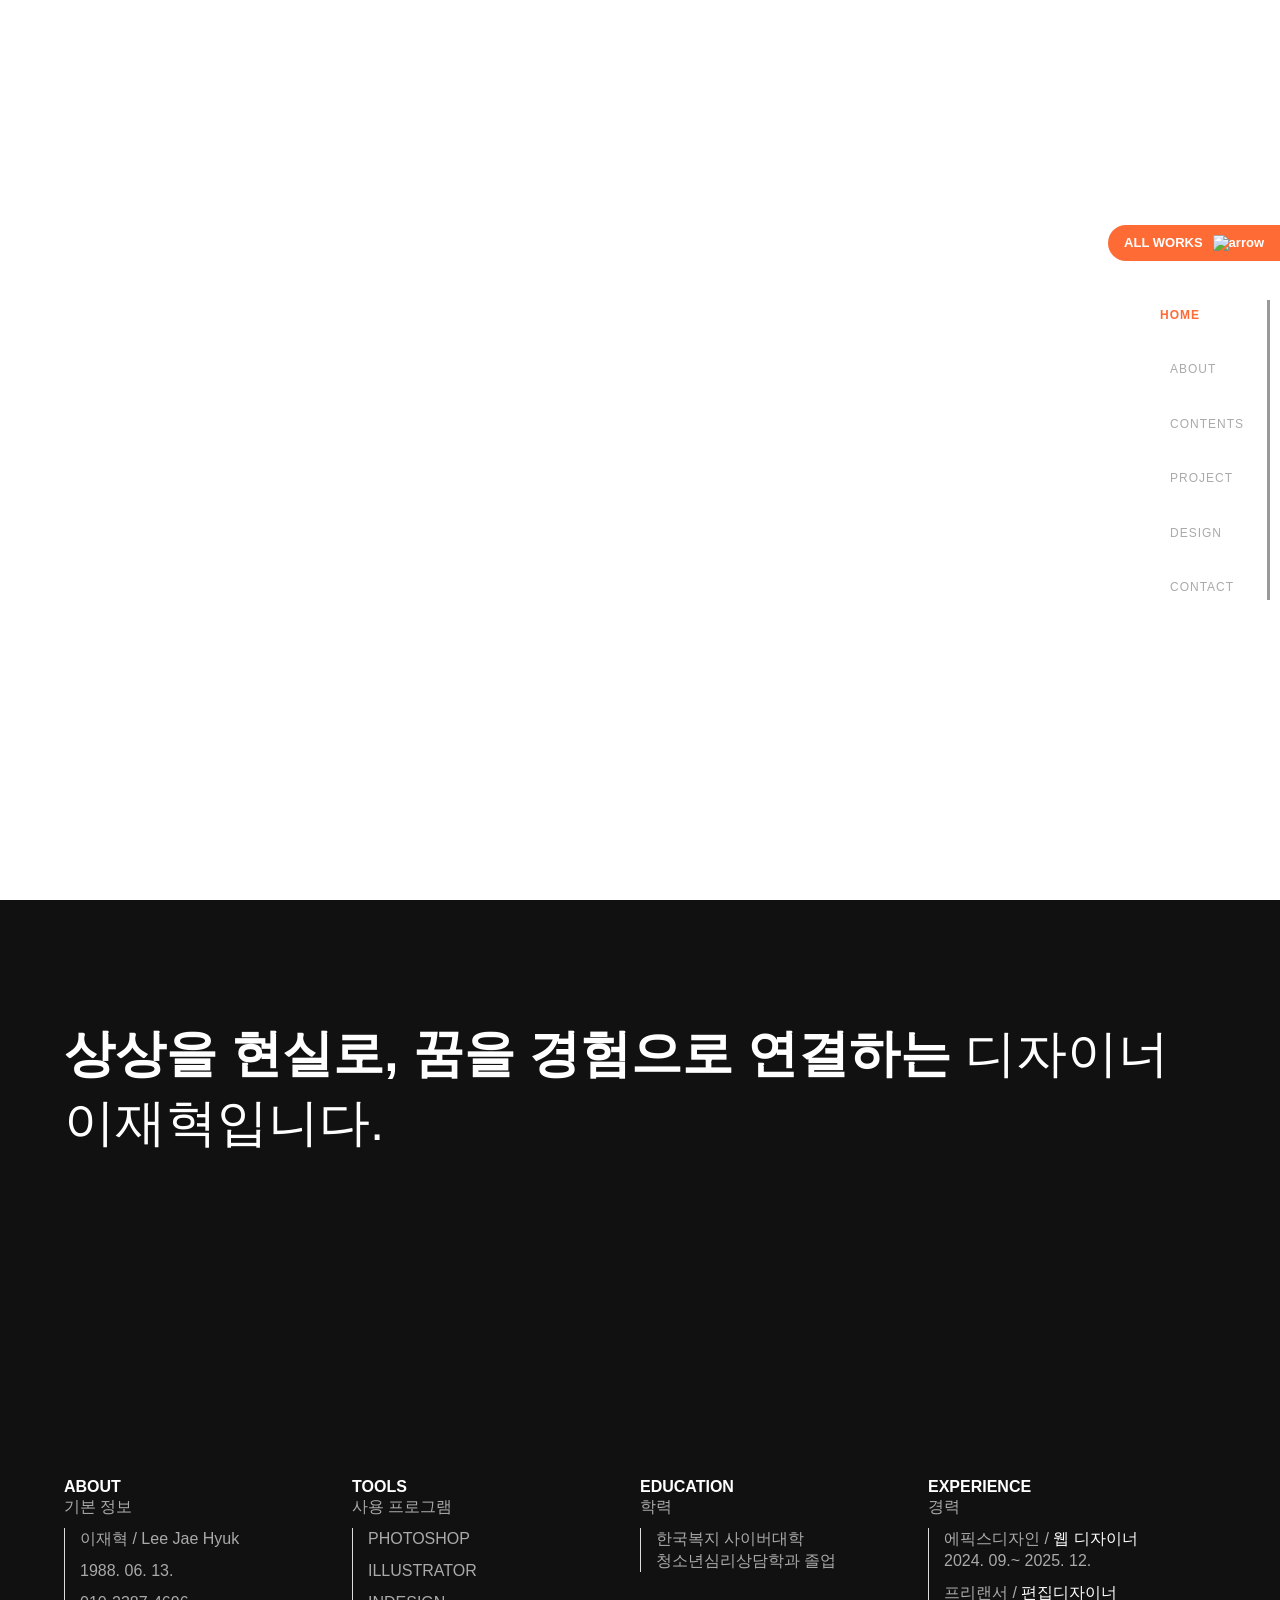
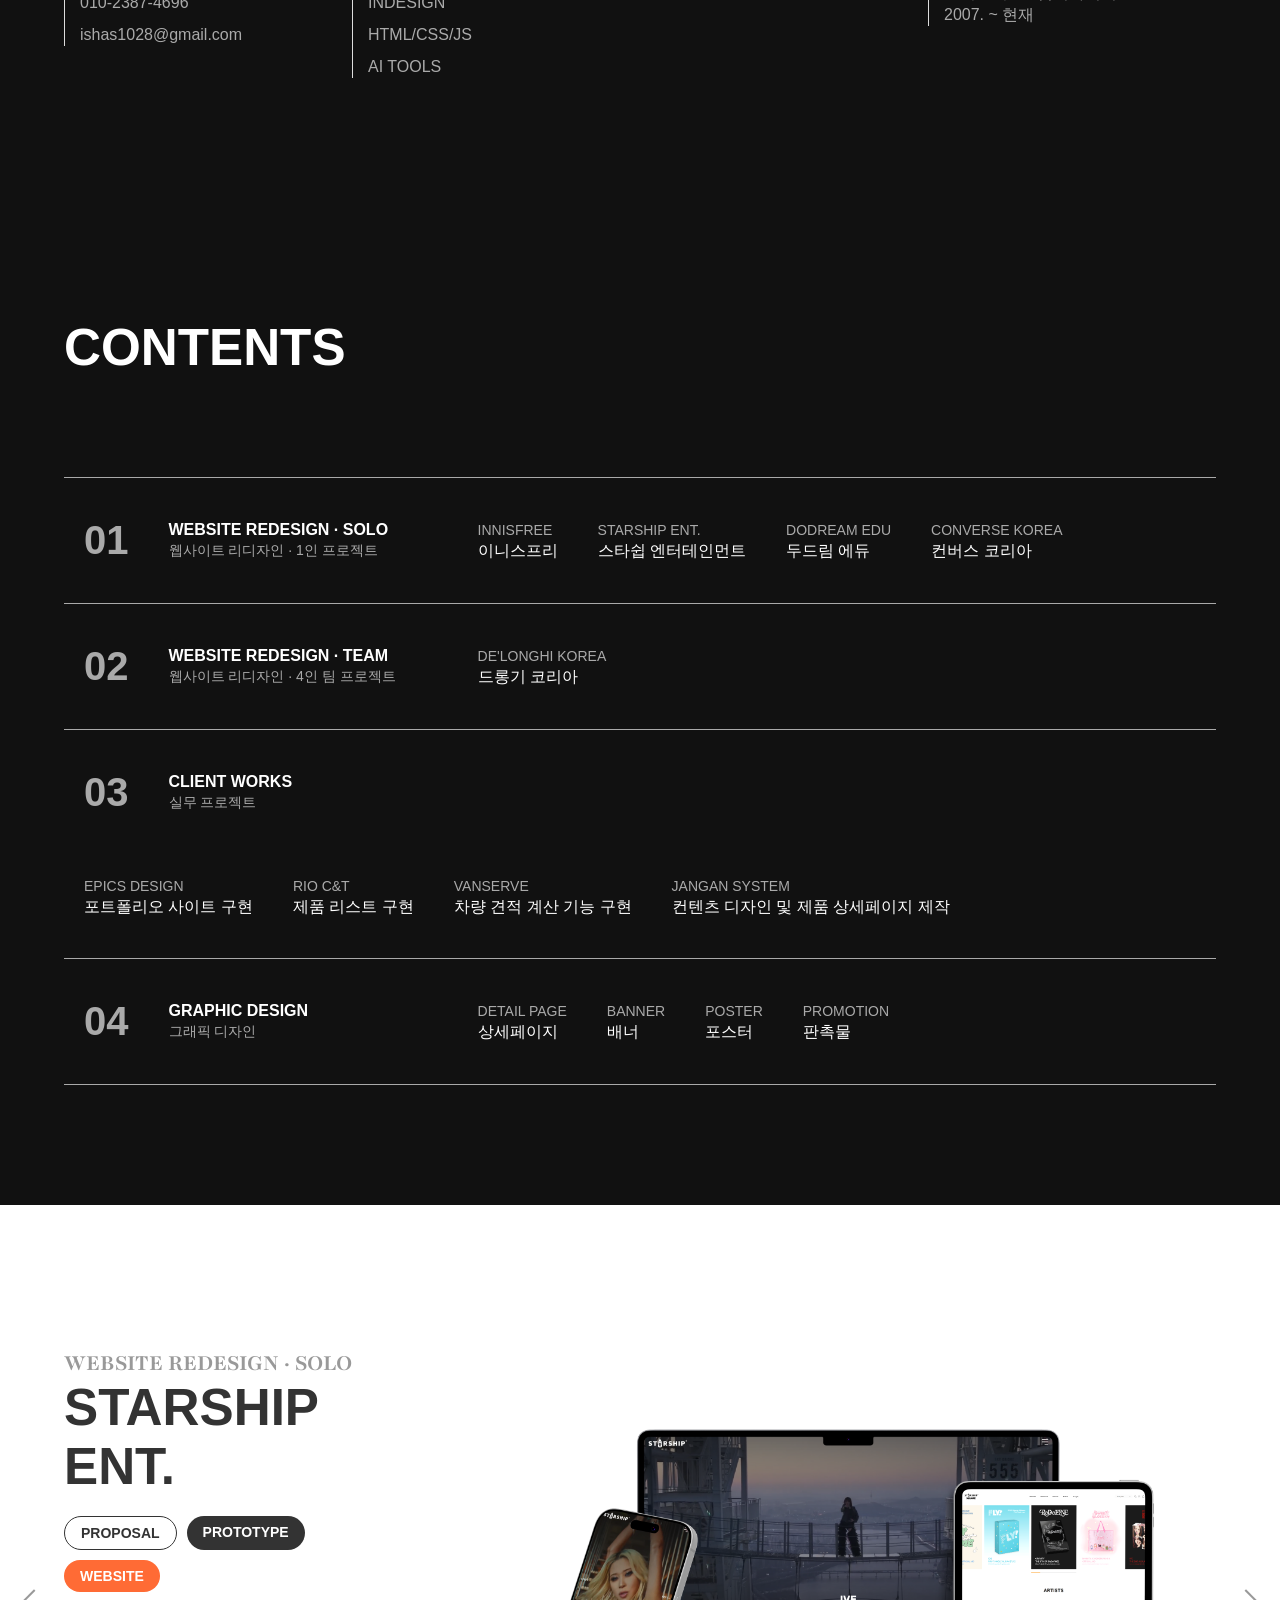
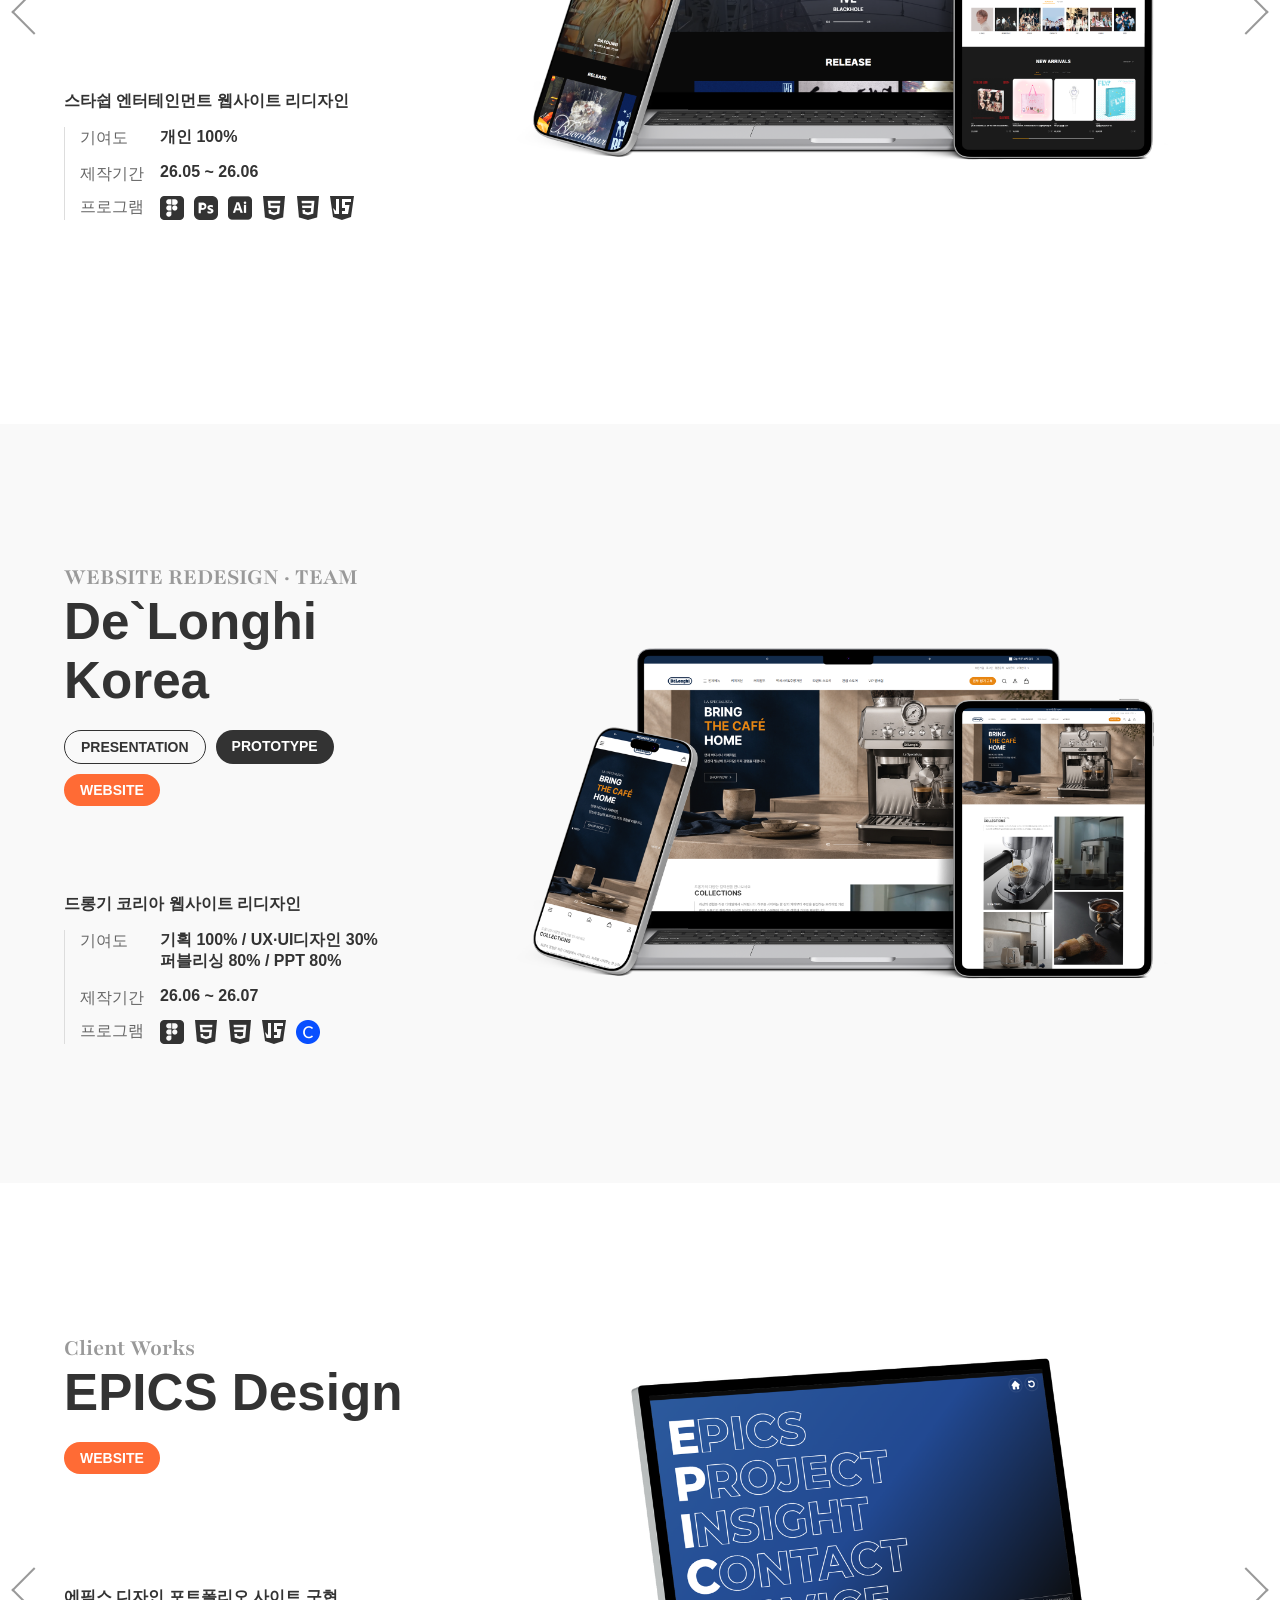
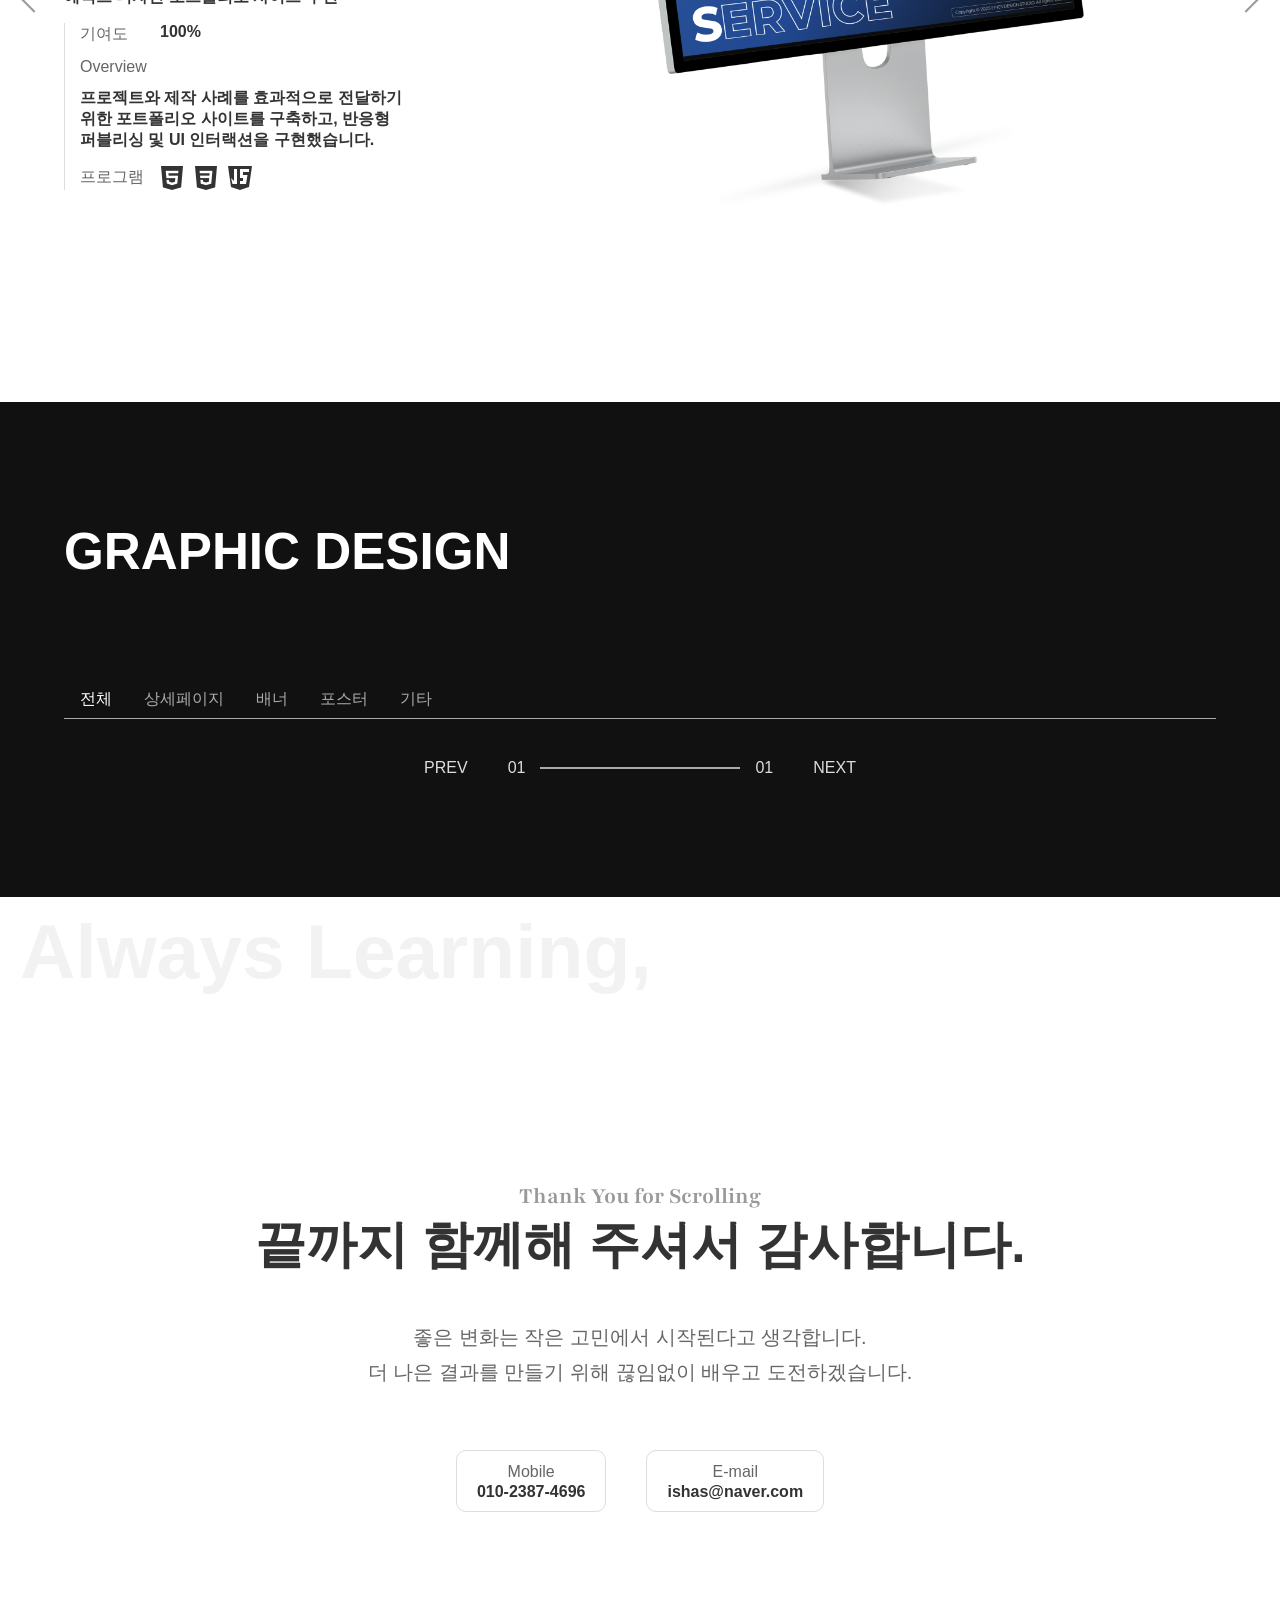
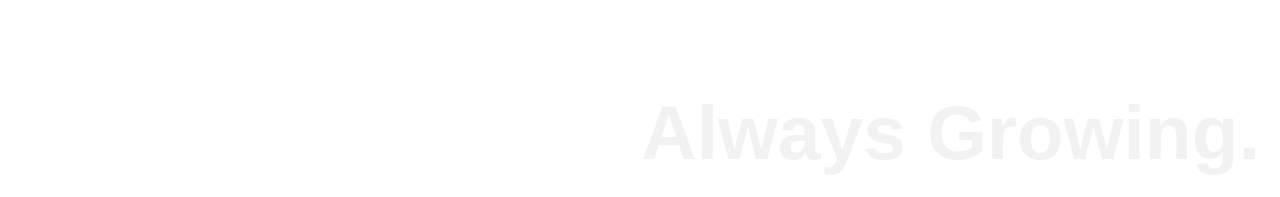
==== commit 110b34bb: "Add files via upload" ====
--- a/index.html
+++ b/index.html
@@ -1,832 +1,855 @@
 <!doctype html>
 <html lang="ko">
-	<head>
-		<meta charset="UTF-8" />
-		<meta name="viewport" content="width=device-width, initial-scale=1.0" />
-
-		<title>이재혁_Web Design Portfolio</title>
-		<link rel="icon" href="img/favicon.png" type="image/x-icon" />
-		<!-- 제이쿼리 -->
-		<script src="https://code.jquery.com/jquery-3.7.1.min.js"></script>
-
-		<!-- Swiper CSS -->
-		<link
-			rel="stylesheet"
-			href="https://cdn.jsdelivr.net/npm/swiper@11/swiper-bundle.min.css" />
-		<!-- Swiper JS -->
-		<script src="https://cdn.jsdelivr.net/npm/swiper@11/swiper-bundle.min.js"></script>
-
-		<script src="https://cdn.jsdelivr.net/npm/matter-js@0.20.0/build/matter.min.js"></script>
-		<script src="https://cdnjs.cloudflare.com/ajax/libs/gsap/3.12.5/gsap.min.js"></script>
-
-		<!-- GSAP + Scroll Trigger -->
-		<script src="https://cdnjs.cloudflare.com/ajax/libs/gsap/3.12.5/gsap.min.js"></script>
-		<script src="https://cdnjs.cloudflare.com/ajax/libs/gsap/3.12.5/ScrollTrigger.min.js"></script>
-
-		<link rel="stylesheet" href="common.css" />
-		<link rel="stylesheet" href="main.css" />
-		<script src="project.js"></script>
-		<script src="common.js"></script>
-		<script src="main.js"></script>
-		<style>
-			body::-webkit-scrollbar {
-				display: none; /* Chrome, Safari */
-			}
-		</style>
-	</head>
-
-	<body>
-		<!-- Body -->
-		<div class="wrapper">
-			<a href="works.html" class="link-btn">
-				<span>A</span>
-				<span>L</span>
-				<span>L&nbsp;</span>
-				<span>W</span>
-				<span>O</span>
-				<span>R</span>
-				<span>K</span>
-				<span>S</span>
-				<span class="btn-arrow">
-					<img
-						src="https://ecimg.cafe24img.com/pg3060b72098250045/teamctrls/img/arrow.png"
-						alt="arrow" />
-				</span>
-			</a>
-
-			<!-- Fixed Top -->
-			<div class="fixed-top">
-				<div class="arrow-btn"><img src="img/arrow.png" alt="" /></div>
-			</div>
-
-			<!-- Navigation -->
-			<nav class="scroll-nav">
-				<div class="scroll-track">
-					<div class="scroll-bar"></div>
-				</div>
-
-				<ul>
-					<li class="menu active">
-						<a href="#top">HOME</a>
-					</li>
-
-					<li class="menu">
-						<a href="#about">ABOUT</a>
-					</li>
-
-					<li class="menu">
-						<a href="#contents">CONTENTS</a>
-					</li>
-
-					<li class="menu">
-						<a href="#project">PROJECT</a>
-					</li>
-
-					<li class="menu">
-						<a href="#design">DESIGN</a>
-					</li>
-
-					<li class="menu">
-						<a href="#contact">CONTACT</a>
-					</li>
-				</ul>
-			</nav>
-
-			<div class="detail-pop">
-				<div class="loading"><span>Loading</span></div>
-				<div class="detail-box">
-					<div class="x-btn"></div>
-					<img src="" alt="detail" />
-				</div>
-			</div>
-
-			<!-- Hero -->
-			<section class="section hero" id="home">
-				<div class="hero-copy">
-					<p>꿈을 설계하는 디자이너 이재혁입니다.</p>
-				</div>
-				<div id="world"></div>
-			</section>
-
-			<!-- About -->
-			<section class="about section invert" id="about">
-				<div class="section-title fade-left">
-					<h1>
-						<span class="fill-text">상상을 현실로, 꿈을 경험으로 연결하는</span
-						><br />
-						<span class="light">디자이너 이재혁입니다.</span>
-					</h1>
-				</div>
-				<div class="container">
-					<div class="picture"></div>
-					<div class="info-grid">
-						<div class="info-item fade-up">
-							<div class="info-title">
-								<h4>ABOUT</h4>
-								<p>기본 정보</p>
-							</div>
-							<div class="info-desc">
-								<p>이재혁 / Lee Jae Hyuk</p>
-								<p>1988. 06. 13.</p>
-								<p>010-2387-4696</p>
-								<p>ishas1028@gmail.com</p>
-							</div>
-						</div>
-						<div class="info-item fade-up">
-							<div class="info-title">
-								<h4>TOOLS</h4>
-								<p>사용 프로그램</p>
-							</div>
-							<div class="info-desc">
-								<p>PHOTOSHOP</p>
-								<p>ILLUSTRATOR</p>
-								<p>INDESIGN</p>
-								<p>HTML/CSS/JS</p>
-								<p>AI TOOLS</p>
-							</div>
-						</div>
-						<div class="info-item fade-up">
-							<div class="info-title">
-								<h4>EDUCATION</h4>
-								<p>학력</p>
-							</div>
-							<div class="info-desc">
-								<p>
-									한국복지 사이버대학<br />
-									청소년심리상담학과 졸업
-								</p>
-							</div>
-						</div>
-						<div class="info-item fade-up">
-							<div class="info-title">
-								<h4>EXPERIENCE</h4>
-								<p>경력</p>
-							</div>
-							<div class="info-desc">
-								<p>
-									에픽스디자인 / <span class="hl">웹 디자이너</span> <br />
-									2024. 09.~ 2025. 12.
-								</p>
-								<p>
-									프리랜서 / <span class="hl">편집디자이너</span> <br />
-									2007. ~ 현재
-								</p>
-							</div>
-						</div>
-					</div>
-				</div>
-			</section>
-
-			<!-- Contents -->
-			<section class="section invert contents" id="contents">
-				<div class="section-title fade-left">
-					<h1>CONTENTS</h1>
-				</div>
-				<div class="container">
-					<div class="cont-grid">
-						<div class="line-h scale-right"></div>
-						<a href="#solo" class="cont-item fade-left">
-							<div class="cont-cate">
-								<div class="cont-num"><span>01</span></div>
-								<div class="cont-title">
-									<h4>website redesign · solo</h4>
-									<p>웹사이트 리디자인 · 1인 프로젝트</p>
-								</div>
-							</div>
-							<div class="cont-proj">
-								<div class="proj-item">
-									<p>innisfree</p>
-									<h5>이니스프리</h5>
-								</div>
-								<div class="proj-item">
-									<p>starship ent.</p>
-									<h5>스타쉽 엔터테인먼트</h5>
-								</div>
-								<div class="proj-item">
-									<p>dodream edu</p>
-									<h5>두드림 에듀</h5>
-								</div>
-								<!-- <div class="proj-item">
+  <head>
+    <meta charset="UTF-8" />
+    <meta name="viewport" content="width=device-width, initial-scale=1.0" />
+
+    <title>이재혁_Web Design Portfolio</title>
+    <link rel="icon" href="img/favicon.png" type="image/x-icon" />
+    <!-- 제이쿼리 -->
+    <script src="https://code.jquery.com/jquery-3.7.1.min.js"></script>
+
+    <!-- Swiper CSS -->
+    <link
+      rel="stylesheet"
+      href="https://cdn.jsdelivr.net/npm/swiper@11/swiper-bundle.min.css"
+    />
+    <!-- Swiper JS -->
+    <script src="https://cdn.jsdelivr.net/npm/swiper@11/swiper-bundle.min.js"></script>
+
+    <script src="https://cdn.jsdelivr.net/npm/matter-js@0.20.0/build/matter.min.js"></script>
+    <script src="https://cdnjs.cloudflare.com/ajax/libs/gsap/3.12.5/gsap.min.js"></script>
+
+    <!-- GSAP + Scroll Trigger -->
+    <script src="https://cdnjs.cloudflare.com/ajax/libs/gsap/3.12.5/gsap.min.js"></script>
+    <script src="https://cdnjs.cloudflare.com/ajax/libs/gsap/3.12.5/ScrollTrigger.min.js"></script>
+
+    <link rel="stylesheet" href="common.css" />
+    <link rel="stylesheet" href="main.css" />
+    <script src="project.js"></script>
+    <script src="common.js"></script>
+    <script src="main.js"></script>
+    <style>
+      body::-webkit-scrollbar {
+        display: none; /* Chrome, Safari */
+      }
+    </style>
+  </head>
+
+  <body>
+    <!-- Body -->
+    <div class="wrapper">
+      <a href="works.html" class="link-btn">
+        <span>A</span>
+        <span>L</span>
+        <span>L&nbsp;</span>
+        <span>W</span>
+        <span>O</span>
+        <span>R</span>
+        <span>K</span>
+        <span>S</span>
+        <span class="btn-arrow">
+          <img
+            src="https://ecimg.cafe24img.com/pg3060b72098250045/teamctrls/img/arrow.png"
+            alt="arrow"
+          />
+        </span>
+      </a>
+
+      <!-- Fixed Top -->
+      <div class="fixed-top">
+        <div class="arrow-btn"><img src="img/arrow.png" alt="" /></div>
+      </div>
+
+      <!-- Navigation -->
+      <nav class="scroll-nav">
+        <div class="scroll-track">
+          <div class="scroll-bar"></div>
+        </div>
+
+        <ul>
+          <li class="menu active">
+            <a href="#top">HOME</a>
+          </li>
+
+          <li class="menu">
+            <a href="#about">ABOUT</a>
+          </li>
+
+          <li class="menu">
+            <a href="#contents">CONTENTS</a>
+          </li>
+
+          <li class="menu">
+            <a href="#project">PROJECT</a>
+          </li>
+
+          <li class="menu">
+            <a href="#design">DESIGN</a>
+          </li>
+
+          <li class="menu">
+            <a href="#contact">CONTACT</a>
+          </li>
+        </ul>
+      </nav>
+
+      <div class="detail-pop">
+        <div class="loading"><span>Loading</span></div>
+        <div class="detail-box">
+          <div class="x-btn"></div>
+          <img src="" alt="detail" />
+        </div>
+      </div>
+
+      <!-- Hero -->
+      <section class="section hero" id="home">
+        <div class="hero-copy">
+          <p>꿈을 설계하는 디자이너 이재혁입니다.</p>
+        </div>
+        <div id="world"></div>
+      </section>
+
+      <!-- About -->
+      <section class="about section invert" id="about">
+        <div class="section-title fade-left">
+          <h1>
+            <span class="fill-text">상상을 현실로, 꿈을 경험으로 연결하는</span
+            ><br />
+            <span class="light">디자이너 이재혁입니다.</span>
+          </h1>
+        </div>
+        <div class="container">
+          <div class="picture"></div>
+          <div class="info-grid">
+            <div class="info-item fade-up">
+              <div class="info-title">
+                <h4>ABOUT</h4>
+                <p>기본 정보</p>
+              </div>
+              <div class="info-desc">
+                <p>이재혁 / Lee Jae Hyuk</p>
+                <p>1988. 06. 13.</p>
+                <p>010-2387-4696</p>
+                <p>ishas1028@gmail.com</p>
+              </div>
+            </div>
+            <div class="info-item fade-up">
+              <div class="info-title">
+                <h4>TOOLS</h4>
+                <p>사용 프로그램</p>
+              </div>
+              <div class="info-desc">
+                <p>PHOTOSHOP</p>
+                <p>ILLUSTRATOR</p>
+                <p>INDESIGN</p>
+                <p>HTML/CSS/JS</p>
+                <p>AI TOOLS</p>
+              </div>
+            </div>
+            <div class="info-item fade-up">
+              <div class="info-title">
+                <h4>EDUCATION</h4>
+                <p>학력</p>
+              </div>
+              <div class="info-desc">
+                <p>
+                  한국복지 사이버대학<br />
+                  청소년심리상담학과 졸업
+                </p>
+              </div>
+            </div>
+            <div class="info-item fade-up">
+              <div class="info-title">
+                <h4>EXPERIENCE</h4>
+                <p>경력</p>
+              </div>
+              <div class="info-desc">
+                <p>
+                  에픽스디자인 / <span class="hl">웹 디자이너</span> <br />
+                  2024. 09.~ 2025. 12.
+                </p>
+                <p>
+                  프리랜서 / <span class="hl">편집디자이너</span> <br />
+                  2007. ~ 현재
+                </p>
+              </div>
+            </div>
+          </div>
+        </div>
+      </section>
+
+      <!-- Contents -->
+      <section class="section invert contents" id="contents">
+        <div class="section-title fade-left">
+          <h1>CONTENTS</h1>
+        </div>
+        <div class="container">
+          <div class="cont-grid">
+            <div class="line-h scale-right"></div>
+            <a href="#solo" class="cont-item fade-left">
+              <div class="cont-cate">
+                <div class="cont-num"><span>01</span></div>
+                <div class="cont-title">
+                  <h4>website redesign · solo</h4>
+                  <p>웹사이트 리디자인 · 1인 프로젝트</p>
+                </div>
+              </div>
+              <div class="cont-proj">
+                <div class="proj-item">
+                  <p>innisfree</p>
+                  <h5>이니스프리</h5>
+                </div>
+                <div class="proj-item">
+                  <p>starship ent.</p>
+                  <h5>스타쉽 엔터테인먼트</h5>
+                </div>
+                <div class="proj-item">
+                  <p>dodream edu</p>
+                  <h5>두드림 에듀</h5>
+                </div>
+                <!-- <div class="proj-item">
 									<p>seoul museum of art</p>
 									<h5>서울 시립 미술관</h5>
 								</div> -->
-								<div class="proj-item">
-									<p>converse korea</p>
-									<h5>컨버스 코리아</h5>
-								</div>
-							</div>
-						</a>
-						<div class="line-h scale-right"></div>
-						<a href="#team" class="cont-item fade-right">
-							<div class="cont-cate">
-								<div class="cont-num"><span>02</span></div>
-								<div class="cont-title">
-									<h4>website redesign · team</h4>
-									<p>웹사이트 리디자인 · 4인 팀 프로젝트</p>
-								</div>
-							</div>
-							<div class="cont-proj">
-								<div class="proj-item">
-									<p>de'longhi korea</p>
-									<h5>드롱기 코리아</h5>
-								</div>
-							</div>
-						</a>
-						<div class="line-h scale-right"></div>
-						<a href="#dev" class="cont-item fade-left">
-							<div class="cont-cate">
-								<div class="cont-num"><span>03</span></div>
-								<div class="cont-title">
-									<h4>Client Works</h4>
-									<p>실무 프로젝트</p>
-								</div>
-							</div>
-							<div class="cont-proj">
-								<div class="proj-item">
-									<p>epics design</p>
-									<h5>포트폴리오 사이트 구현</h5>
-								</div>
-								<div class="proj-item">
-									<p>rio c&t</p>
-									<h5>제품 리스트 구현</h5>
-								</div>
-								<div class="proj-item">
-									<p>VANSERVE</p>
-									<h5>차량 견적 계산 기능 구현</h5>
-								</div>
-								<div class="proj-item">
-									<p>jangan system</p>
-									<h5>컨텐츠 디자인 및 제품 상세페이지 제작</h5>
-								</div>
-							</div>
-						</a>
-						<div class="line-h scale-right"></div>
-						<a href="#design" class="cont-item fade-right">
-							<div class="cont-cate">
-								<div class="cont-num"><span>04</span></div>
-								<div class="cont-title">
-									<h4>graphic design</h4>
-									<p>그래픽 디자인</p>
-								</div>
-							</div>
-							<div class="cont-proj">
-								<div class="proj-item">
-									<p>detail page</p>
-									<h5>상세페이지</h5>
-								</div>
-								<div class="proj-item">
-									<p>banner</p>
-									<h5>배너</h5>
-								</div>
-								<div class="proj-item">
-									<p>poster</p>
-									<h5>포스터</h5>
-								</div>
-								<div class="proj-item">
-									<p>promotion</p>
-									<h5>판촉물</h5>
-								</div>
-							</div>
-						</a>
-						<div class="line-h scale-right"></div>
-					</div>
-				</div>
-			</section>
-
-			<!-- Project -->
-			<section class="section project pb" id="project">
-				<div class="solo-proj" id="solo">
-					<div class="container">
-						<div class="swiper projSwiper">
-							<div class="swiper-wrapper">
-								<div class="work swiper-slide">
-									<div class="info fade-left">
-										<div class="info-title">
-											<h3>WEBSITE REDESIGN · SOLO</h3>
-											<h2>STARSHIP ENT.</h2>
-											<div class="primary-btn-group">
-												<div
-													class="primary-btn-l design-item"
-													data-detail="img/proposal1.jpg">
-													PROPOSAL
-												</div>
-												<a
-													href="https://www.figma.com/proto/5xYQhb9hXpnaIhUIpHSLOe/%EC%9D%B4%EC%9E%AC%ED%98%81_%ED%94%BC%EA%B7%B8%EB%A7%88?node-id=1788-653&viewport=362%2C-5293%2C0.12&t=A7FUuVavWa0v6B0R-1&scaling=min-zoom&content-scaling=fixed&starting-point-node-id=1788%3A653&page-id=37%3A886"
-													target="_blank"
-													class="primary-btn-m"
-													>PROTOTYPE</a
-												>
-												<a
-													href="https://starship-re.netlify.app"
-													target="_blank"
-													class="primary-btn-b"
-													>WEBSITE</a
-												>
-											</div>
-										</div>
-										<div class="info-txt">
-											<h4>스타쉽 엔터테인먼트 웹사이트 리디자인</h4>
-											<div class="info-desc">
-												<div class="desc">
-													<p>기여도</p>
-													<h4>개인 100%</h4>
-												</div>
-												<div class="desc">
-													<p>제작기간</p>
-													<h4>26.05 ~ 26.06</h4>
-												</div>
-												<div class="desc">
-													<p>프로그램</p>
-													<div class="icons">
-														<img src="img/icon1.png" alt="Skill icon" />
-														<img src="img/icon2.png" alt="Skill icon" />
-														<img src="img/icon3.png" alt="Skill icon" />
-														<img src="img/icon4.png" alt="Skill icon" />
-														<img src="img/icon5.png" alt="Skill icon" />
-														<img src="img/icon6.png" alt="Skill icon" />
-													</div>
-												</div>
-											</div>
-										</div>
-									</div>
-									<div class="mockup fade-right">
-										<img src="img/mockup1.png" alt="" />
-									</div>
-								</div>
-								<div class="work swiper-slide">
-									<div class="info fade-left">
-										<div class="info-title">
-											<h3>WEBSITE REDESIGN · SOLO</h3>
-											<h2>INNISFREE</h2>
-											<div class="primary-btn-group">
-												<div
-													class="primary-btn-l design-item"
-													data-detail="img/proposal2.jpg">
-													PROPOSAL
-												</div>
-												<a
-													href="https://www.figma.com/proto/5xYQhb9hXpnaIhUIpHSLOe/%EC%9D%B4%EC%9E%AC%ED%98%81_%ED%94%BC%EA%B7%B8%EB%A7%88?node-id=2703-16631&viewport=-2730%2C615%2C0.09&t=AJ34YsHdXp5IX8z7-1&scaling=min-zoom&content-scaling=fixed&starting-point-node-id=2703%3A16631&page-id=37%3A509"
-													target="_blank"
-													class="primary-btn-m"
-													>PROTOTYPE</a
-												>
-												<a
-													href="https://inni-re.netlify.app"
-													target="_blank"
-													class="primary-btn-b"
-													>WEBSITE</a
-												>
-											</div>
-										</div>
-										<div class="info-txt">
-											<h4>이니스프리 웹사이트 리디자인</h4>
-											<div class="info-desc">
-												<div class="desc">
-													<p>기여도</p>
-													<h4>개인 100%</h4>
-												</div>
-												<div class="desc">
-													<p>제작기간</p>
-													<h4>26.05 ~ 26.06</h4>
-												</div>
-												<div class="desc">
-													<p>프로그램</p>
-													<div class="icons">
-														<img src="img/icon1.png" alt="Skill icon" />
-														<img src="img/icon2.png" alt="Skill icon" />
-														<img src="img/icon3.png" alt="Skill icon" />
-														<img src="img/icon4.png" alt="Skill icon" />
-														<img src="img/icon5.png" alt="Skill icon" />
-														<img src="img/icon6.png" alt="Skill icon" />
-													</div>
-												</div>
-											</div>
-										</div>
-									</div>
-									<div class="mockup fade-right">
-										<img src="img/mockup2.png" alt="" />
-									</div>
-								</div>
-								<div class="work swiper-slide">
-									<div class="info fade-left">
-										<div class="info-title">
-											<h3>WEBSITE REDESIGN · SOLO</h3>
-											<h2>CONVERSE Korea</h2>
-											<div class="primary-btn-group">
-												<div
-													class="primary-btn-l design-item"
-													data-detail="img/proposal3.png">
-													PROPOSAL
-												</div>
-												<a
-													href="https://www.figma.com/proto/5xYQhb9hXpnaIhUIpHSLOe/%EC%9D%B4%EC%9E%AC%ED%98%81_%ED%94%BC%EA%B7%B8%EB%A7%88?node-id=2720-19116&viewport=-2055%2C-567%2C0.16&t=SBgJa7PkHBST6KhA-1&scaling=min-zoom&content-scaling=fixed&page-id=335%3A2095"
-													target="_blank"
-													class="primary-btn-m"
-													>PROTOTYPE</a
-												>
-												<a
-													href="https://converse-re.netlify.app"
-													target="_blank"
-													class="primary-btn-b"
-													>WEBSITE</a
-												>
-											</div>
-										</div>
-										<div class="info-txt">
-											<h4>컨버스 코리아 웹사이트 리디자인</h4>
-											<div class="info-desc">
-												<div class="desc">
-													<p>기여도</p>
-													<h4>개인 100%</h4>
-												</div>
-												<div class="desc">
-													<p>제작기간</p>
-													<h4>26.04 ~ 26.05</h4>
-												</div>
-												<div class="desc">
-													<p>프로그램</p>
-													<div class="icons">
-														<img src="img/icon1.png" alt="Skill icon" />
-														<img src="img/icon2.png" alt="Skill icon" />
-														<img src="img/icon3.png" alt="Skill icon" />
-														<img src="img/icon4.png" alt="Skill icon" />
-														<img src="img/icon5.png" alt="Skill icon" />
-														<img src="img/icon6.png" alt="Skill icon" />
-													</div>
-												</div>
-											</div>
-										</div>
-									</div>
-									<div class="mockup fade-right">
-										<img src="img/mockup3.png" alt="" />
-									</div>
-								</div>
-								<div class="work swiper-slide">
-									<div class="info fade-left">
-										<div class="info-title">
-											<h3>WEBSITE REDESIGN · SOLO</h3>
-											<h2>DoDream Edu</h2>
-											<div class="primary-btn-group">
-												<div
-													class="primary-btn-l design-item"
-													data-detail="img/proposal4.jpg">
-													PROPOSAL
-												</div>
-												<a
-													href="https://www.figma.com/proto/5xYQhb9hXpnaIhUIpHSLOe/%EC%9D%B4%EC%9E%AC%ED%98%81_%ED%94%BC%EA%B7%B8%EB%A7%88?node-id=2468-9272&viewport=-229%2C153%2C0.12&t=S71LWTk7Fao3eMfx-1&scaling=min-zoom&content-scaling=fixed&starting-point-node-id=2468%3A9272&page-id=103%3A1518"
-													target="_blank"
-													class="primary-btn-m"
-													>PROTOTYPE</a
-												>
-												<a
-													href="https://ishas02.cafe24.com"
-													target="_blank"
-													class="primary-btn-b"
-													>WEBSITE</a
-												>
-											</div>
-										</div>
-										<div class="info-txt">
-											<h4>두드림에듀 웹사이트 리디자인</h4>
-											<div class="info-desc">
-												<div class="desc">
-													<p>기여도</p>
-													<h4>개인 100%</h4>
-												</div>
-												<div class="desc">
-													<p>제작기간</p>
-													<h4>26.05 ~ 26.06</h4>
-												</div>
-												<div class="desc">
-													<p>프로그램</p>
-													<div class="icons">
-														<img src="img/icon1.png" alt="Skill icon" />
-														<img src="img/icon2.png" alt="Skill icon" />
-														<img src="img/icon3.png" alt="Skill icon" />
-														<img src="img/icon4.png" alt="Skill icon" />
-														<img src="img/icon5.png" alt="Skill icon" />
-														<img src="img/icon6.png" alt="Skill icon" />
-														<img src="img/icon8.png" alt="Skill icon" />
-													</div>
-												</div>
-											</div>
-										</div>
-									</div>
-									<div class="mockup fade-right">
-										<img src="img/mockup4.png" alt="" />
-									</div>
-								</div>
-							</div>
-						</div>
-						<div class="swiper-button-next"></div>
-						<div class="swiper-button-prev"></div>
-						<div class="swiper-pagination"></div>
-					</div>
-				</div>
-				<div class="team-proj" id="team">
-					<div class="container">
-						<div class="inner">
-							<div class="proj-wrap">
-								<div class="work">
-									<div class="info fade-left">
-										<div class="info-title">
-											<h3>WEBSITE REDESIGN · TEAM</h3>
-											<h2>De`Longhi Korea</h2>
-											<div class="primary-btn-group">
-												<a
-													href="https://www.figma.com/deck/ad0m0fqIXMfsu4d4w3Rnqg/%EC%BB%A8%ED%8A%B8%EB%A1%A4%EC%97%90%EC%8A%A4_%ED%94%84%EB%A1%9C%EC%A0%9D%ED%8A%B8-%EA%B8%B0%ED%9A%8D%EC%84%9C?node-id=7-2&viewport=-148%2C-1078%2C0.72&t=Cva72qn40TBniOAc-1&scaling=min-zoom&content-scaling=fixed&page-id=0%3A1"
-													target="_blank"
-													class="primary-btn-l">
-													PRESENTATION
-												</a>
-												<a
-													href="https://www.figma.com/proto/Ngvj1rCMVaH9YFTZlyG8W9/%EC%BB%A8%ED%8A%B8%EB%A1%A4%EC%97%90%EC%8A%A4_De-Longhi?node-id=1020-16627&viewport=2054%2C-907%2C0.3&t=2Vdkam07UCAm6qBx-1&scaling=min-zoom&content-scaling=fixed&starting-point-node-id=1020%3A16627&page-id=1%3A3"
-													target="_blank"
-													class="primary-btn-m"
-													>PROTOTYPE</a
-												>
-												<a
-													href="https://teamctrls.cafe24.com/"
-													target="_blank"
-													class="primary-btn-b"
-													>WEBSITE</a
-												>
-											</div>
-										</div>
-										<div class="info-txt">
-											<h4>드롱기 코리아 웹사이트 리디자인</h4>
-											<div class="info-desc">
-												<div class="desc">
-													<p>기여도</p>
-													<h4>
-														기획 100% / UX·UI디자인 30% <br />
-														퍼블리싱 80% / PPT 80%
-													</h4>
-												</div>
-												<div class="desc">
-													<p>제작기간</p>
-													<h4>26.06 ~ 26.07</h4>
-												</div>
-												<div class="desc">
-													<p>프로그램</p>
-													<div class="icons">
-														<img src="img/icon1.png" alt="Skill icon" />
-														<img src="img/icon4.png" alt="Skill icon" />
-														<img src="img/icon5.png" alt="Skill icon" />
-														<img src="img/icon6.png" alt="Skill icon" />
-														<img src="img/icon8.png" alt="Skill icon" />
-													</div>
-												</div>
-											</div>
-										</div>
-									</div>
-									<div class="mockup fade-right">
-										<img src="img/mockup5.png" alt="" />
-									</div>
-								</div>
-							</div>
-						</div>
-					</div>
-				</div>
-				<div class="dev-proj" id="dev">
-					<div class="container">
-						<div class="swiper comSwiper">
-							<div class="swiper-wrapper">
-								<div class="work swiper-slide">
-									<div class="info fade-left">
-										<div class="info-title">
-											<h3>Client Works</h3>
-											<h2>EPICS Design</h2>
-											<div class="primary-btn-group">
-												<a
-													href="https://nlclee.github.io/epics-re/"
-													target="_blank"
-													class="primary-btn-b"
-													>WEBSITE</a
-												>
-											</div>
-										</div>
-										<div class="info-txt">
-											<h4>에픽스 디자인 포트폴리오 사이트 구현</h4>
-											<div class="info-desc">
-												<div class="desc">
-													<p>Overview</p>
-												</div>
-												<div class="desc">
-													<h4>
-														프로젝트와 제작 사례를 효과적으로 전달하기 위한
-														포트폴리오 사이트를 구축하고, 반응형 퍼블리싱 및 UI
-														인터랙션을 구현했습니다.
-													</h4>
-												</div>
-												<div class="desc">
-													<p>프로그램</p>
-													<div class="icons">
-														<img src="img/icon4.png" alt="Skill icon" />
-														<img src="img/icon5.png" alt="Skill icon" />
-														<img src="img/icon6.png" alt="Skill icon" />
-													</div>
-												</div>
-											</div>
-										</div>
-									</div>
-									<div class="mockup fade-right">
-										<img src="img/mockup9.png" alt="" />
-									</div>
-								</div>
-								<div class="work swiper-slide">
-									<div class="info fade-left">
-										<div class="info-title">
-											<h3>Client Works</h3>
-											<h2>RIO C&T</h2>
-											<div class="primary-btn-group">
-												<a
-													href="https://www.riocnt.co.kr/ingredients"
-													target="_blank"
-													class="primary-btn-b"
-													>WEBSITE</a
-												>
-											</div>
-										</div>
-										<div class="info-txt">
-											<h4>제품 리스트 페이지 개발 및 동적 렌더링 구현</h4>
-											<div class="info-desc">
-												<div class="desc">
-													<p>Overview</p>
-												</div>
-												<div class="desc">
-													<h4>
-														화장품 원료 기업 홈페이지를 구축하며 제품 검색·필터
-														기능과 반응형 웹 환경을 구현했습니다.
-													</h4>
-												</div>
-												<div class="desc">
-													<p>프로그램</p>
-													<div class="icons">
-														<img src="img/icon4.png" alt="Skill icon" />
-														<img src="img/icon5.png" alt="Skill icon" />
-														<img src="img/icon6.png" alt="Skill icon" />
-														<img src="img/icon7.png" alt="Skill icon" />
-													</div>
-												</div>
-											</div>
-										</div>
-									</div>
-									<div class="mockup fade-right">
-										<img src="img/mockup6.png" alt="" />
-									</div>
-								</div>
-								<div class="work swiper-slide">
-									<div class="info fade-left">
-										<div class="info-title">
-											<h3>Client Works</h3>
-											<h2>VANSERVE</h2>
-											<div class="primary-btn-group">
-												<a
-													href="https://vanserve.mycafe24.com/index.html"
-													target="_blank"
-													class="primary-btn-b"
-													>WEBSITE</a
-												>
-											</div>
-										</div>
-										<div class="info-txt">
-											<h4>차량 견적 계산 기능 개선</h4>
-											<div class="info-desc">
-												<div class="desc">
-													<p>Overview</p>
-												</div>
-												<div class="desc">
-													<h4>
-														차량 견적 프로세스를 개선하여 사용성과 편의성을
-														높이는 UI를 구현했습니다.
-													</h4>
-												</div>
-												<div class="desc">
-													<p>프로그램</p>
-													<div class="icons">
-														<img src="img/icon6.png" alt="Skill icon" />
-													</div>
-												</div>
-											</div>
-										</div>
-									</div>
-									<div class="mockup fade-right">
-										<img src="img/mockup7.png" alt="" />
-									</div>
-								</div>
-								<div class="work swiper-slide">
-									<div class="info fade-left">
-										<div class="info-title">
-											<h3>CONTENTS DESIGN</h3>
-											<h2>JANGAN SYSTEM</h2>
-											<div class="primary-btn-group">
-												<a
-													href="https://www.jangansystem.com/"
-													target="_blank"
-													class="primary-btn-b"
-													>WEBSITE</a
-												>
-											</div>
-										</div>
-										<div class="info-txt">
-											<h4>장안시스템 컨텐츠 디자인</h4>
-											<div class="info-desc">
-												<div class="desc">
-													<p>Overview</p>
-												</div>
-												<div class="desc">
-													<h4>
-														기업 정보를 효과적으로 전달할 수 있도록 홈페이지
-														콘텐츠를 기획하고 디자인했습니다.
-													</h4>
-												</div>
-												<div class="desc">
-													<p>프로그램</p>
-													<div class="icons">
-														<img src="img/icon2.png" alt="Skill icon" />
-													</div>
-												</div>
-											</div>
-										</div>
-									</div>
-									<div class="mockup fade-right">
-										<img src="img/mockup8.png" alt="" />
-									</div>
-								</div>
-							</div>
-						</div>
-						<div class="swiper-button-next"></div>
-						<div class="swiper-button-prev"></div>
-						<div class="swiper-pagination"></div>
-					</div>
-				</div>
-			</section>
-
-			<!-- Design -->
-
-			<section class="section design invert" id="design">
-				<div class="section-title fade-left">
-					<h1>GRAPHIC DESIGN</h1>
-				</div>
-				<div class="container">
-					<ul class="filter fade-left">
-						<li class="category active" data-cate="all">전체</li>
-						<li class="category" data-cate="detail">상세페이지</li>
-						<li class="category" data-cate="banner">배너</li>
-						<li class="category" data-cate="poster">포스터</li>
-						<li class="category" data-cate="etc">기타</li>
-					</ul>
-
-					<div class="line-h scale-right"></div>
-
-					<div class="swiper designSwiper fade-up">
-						<div class="swiper-wrapper"></div>
-					</div>
-
-					<div class="swiper-nav fade-up">
-						<div class="swiper-prev">PREV</div>
-						<div class="swiper-info">
-							<span class="current">01</span>
-							<div class="progress">
-								<div class="progress-fill"></div>
-							</div>
-							<span class="total">01</span>
-						</div>
-						<div class="swiper-next">NEXT</div>
-					</div>
-				</div>
-			</section>
-
-			<section class="section contact" id="contact">
-				<div class="bg-txt bg-txt1">Always Learning,</div>
-				<div class="container">
-					<div class="contact-txt">
-						<div class="contact-title">
-							<h3 class="fade-up">Thank You for Scrolling</h3>
-							<h2 class="fade-up">끝까지 함께해 주셔서 감사합니다.</h2>
-						</div>
-						<div class="contact-desc fade-up">
-							<p>좋은 변화는 작은 고민에서 시작된다고 생각합니다.</p>
-							<p>더 나은 결과를 만들기 위해 끊임없이 배우고 도전하겠습니다.</p>
-						</div>
-					</div>
-
-					<div class="contact-info">
-						<div class="contact-btn fade-left">
-							<p>Mobile</p>
-							<h4><a href="tel:01023874696">010-2387-4696</a></h4>
-						</div>
-						<div class="contact-btn fade-right">
-							<p>E-mail</p>
-							<h4>
-								<a href="mailto:ishas@naver.com">ishas@naver.com</a>
-							</h4>
-						</div>
-					</div>
-				</div>
-				<div class="bg-txt bg-txt2">Always Growing.</div>
-			</section>
-		</div>
-	</body>
+                <div class="proj-item">
+                  <p>converse korea</p>
+                  <h5>컨버스 코리아</h5>
+                </div>
+              </div>
+            </a>
+            <div class="line-h scale-right"></div>
+            <a href="#team" class="cont-item fade-right">
+              <div class="cont-cate">
+                <div class="cont-num"><span>02</span></div>
+                <div class="cont-title">
+                  <h4>website redesign · team</h4>
+                  <p>웹사이트 리디자인 · 4인 팀 프로젝트</p>
+                </div>
+              </div>
+              <div class="cont-proj">
+                <div class="proj-item">
+                  <p>de'longhi korea</p>
+                  <h5>드롱기 코리아</h5>
+                </div>
+              </div>
+            </a>
+            <div class="line-h scale-right"></div>
+            <a href="#dev" class="cont-item fade-left">
+              <div class="cont-cate">
+                <div class="cont-num"><span>03</span></div>
+                <div class="cont-title">
+                  <h4>Client Works</h4>
+                  <p>실무 프로젝트</p>
+                </div>
+              </div>
+              <div class="cont-proj">
+                <div class="proj-item">
+                  <p>epics design</p>
+                  <h5>포트폴리오 사이트 구현</h5>
+                </div>
+                <div class="proj-item">
+                  <p>rio c&t</p>
+                  <h5>제품 리스트 구현</h5>
+                </div>
+                <div class="proj-item">
+                  <p>VANSERVE</p>
+                  <h5>차량 견적 계산 기능 구현</h5>
+                </div>
+                <div class="proj-item">
+                  <p>jangan system</p>
+                  <h5>컨텐츠 디자인 및 제품 상세페이지 제작</h5>
+                </div>
+              </div>
+            </a>
+            <div class="line-h scale-right"></div>
+            <a href="#design" class="cont-item fade-right">
+              <div class="cont-cate">
+                <div class="cont-num"><span>04</span></div>
+                <div class="cont-title">
+                  <h4>graphic design</h4>
+                  <p>그래픽 디자인</p>
+                </div>
+              </div>
+              <div class="cont-proj">
+                <div class="proj-item">
+                  <p>detail page</p>
+                  <h5>상세페이지</h5>
+                </div>
+                <div class="proj-item">
+                  <p>banner</p>
+                  <h5>배너</h5>
+                </div>
+                <div class="proj-item">
+                  <p>poster</p>
+                  <h5>포스터</h5>
+                </div>
+                <div class="proj-item">
+                  <p>promotion</p>
+                  <h5>판촉물</h5>
+                </div>
+              </div>
+            </a>
+            <div class="line-h scale-right"></div>
+          </div>
+        </div>
+      </section>
+
+      <!-- Project -->
+      <section class="section project pb" id="project">
+        <div class="solo-proj" id="solo">
+          <div class="container">
+            <div class="swiper projSwiper">
+              <div class="swiper-wrapper">
+                <div class="work swiper-slide">
+                  <div class="info fade-left">
+                    <div class="info-title">
+                      <h3>WEBSITE REDESIGN · SOLO</h3>
+                      <h2>STARSHIP ENT.</h2>
+                      <div class="primary-btn-group">
+                        <div
+                          class="primary-btn-l design-item"
+                          data-detail="img/proposal1.jpg"
+                        >
+                          PROPOSAL
+                        </div>
+                        <a
+                          href="https://www.figma.com/proto/5xYQhb9hXpnaIhUIpHSLOe/%EC%9D%B4%EC%9E%AC%ED%98%81_%ED%94%BC%EA%B7%B8%EB%A7%88?node-id=1788-653&viewport=362%2C-5293%2C0.12&t=A7FUuVavWa0v6B0R-1&scaling=min-zoom&content-scaling=fixed&starting-point-node-id=1788%3A653&page-id=37%3A886"
+                          target="_blank"
+                          class="primary-btn-m"
+                          >PROTOTYPE</a
+                        >
+                        <a
+                          href="https://starship-re.netlify.app"
+                          target="_blank"
+                          class="primary-btn-b"
+                          >WEBSITE</a
+                        >
+                      </div>
+                    </div>
+                    <div class="info-txt">
+                      <h4>스타쉽 엔터테인먼트 웹사이트 리디자인</h4>
+                      <div class="info-desc">
+                        <div class="desc">
+                          <p>기여도</p>
+                          <h4>개인 100%</h4>
+                        </div>
+                        <div class="desc">
+                          <p>제작기간</p>
+                          <h4>26.05 ~ 26.06</h4>
+                        </div>
+                        <div class="desc">
+                          <p>프로그램</p>
+                          <div class="icons">
+                            <img src="img/icon1.png" alt="Skill icon" />
+                            <img src="img/icon2.png" alt="Skill icon" />
+                            <img src="img/icon3.png" alt="Skill icon" />
+                            <img src="img/icon4.png" alt="Skill icon" />
+                            <img src="img/icon5.png" alt="Skill icon" />
+                            <img src="img/icon6.png" alt="Skill icon" />
+                          </div>
+                        </div>
+                      </div>
+                    </div>
+                  </div>
+                  <div class="mockup fade-right">
+                    <img src="img/mockup1.png" alt="" />
+                  </div>
+                </div>
+                <div class="work swiper-slide">
+                  <div class="info fade-left">
+                    <div class="info-title">
+                      <h3>WEBSITE REDESIGN · SOLO</h3>
+                      <h2>INNISFREE</h2>
+                      <div class="primary-btn-group">
+                        <div
+                          class="primary-btn-l design-item"
+                          data-detail="img/proposal2.jpg"
+                        >
+                          PROPOSAL
+                        </div>
+                        <a
+                          href="https://www.figma.com/proto/5xYQhb9hXpnaIhUIpHSLOe/%EC%9D%B4%EC%9E%AC%ED%98%81_%ED%94%BC%EA%B7%B8%EB%A7%88?node-id=2703-16631&viewport=-2730%2C615%2C0.09&t=AJ34YsHdXp5IX8z7-1&scaling=min-zoom&content-scaling=fixed&starting-point-node-id=2703%3A16631&page-id=37%3A509"
+                          target="_blank"
+                          class="primary-btn-m"
+                          >PROTOTYPE</a
+                        >
+                        <a
+                          href="https://inni-re.netlify.app"
+                          target="_blank"
+                          class="primary-btn-b"
+                          >WEBSITE</a
+                        >
+                      </div>
+                    </div>
+                    <div class="info-txt">
+                      <h4>이니스프리 웹사이트 리디자인</h4>
+                      <div class="info-desc">
+                        <div class="desc">
+                          <p>기여도</p>
+                          <h4>개인 100%</h4>
+                        </div>
+                        <div class="desc">
+                          <p>제작기간</p>
+                          <h4>26.05 ~ 26.06</h4>
+                        </div>
+                        <div class="desc">
+                          <p>프로그램</p>
+                          <div class="icons">
+                            <img src="img/icon1.png" alt="Skill icon" />
+                            <img src="img/icon2.png" alt="Skill icon" />
+                            <img src="img/icon3.png" alt="Skill icon" />
+                            <img src="img/icon4.png" alt="Skill icon" />
+                            <img src="img/icon5.png" alt="Skill icon" />
+                            <img src="img/icon6.png" alt="Skill icon" />
+                          </div>
+                        </div>
+                      </div>
+                    </div>
+                  </div>
+                  <div class="mockup fade-right">
+                    <img src="img/mockup2.png" alt="" />
+                  </div>
+                </div>
+                <div class="work swiper-slide">
+                  <div class="info fade-left">
+                    <div class="info-title">
+                      <h3>WEBSITE REDESIGN · SOLO</h3>
+                      <h2>CONVERSE Korea</h2>
+                      <div class="primary-btn-group">
+                        <div
+                          class="primary-btn-l design-item"
+                          data-detail="img/proposal3.png"
+                        >
+                          PROPOSAL
+                        </div>
+                        <a
+                          href="https://www.figma.com/proto/5xYQhb9hXpnaIhUIpHSLOe/%EC%9D%B4%EC%9E%AC%ED%98%81_%ED%94%BC%EA%B7%B8%EB%A7%88?node-id=2720-19116&viewport=-2055%2C-567%2C0.16&t=SBgJa7PkHBST6KhA-1&scaling=min-zoom&content-scaling=fixed&page-id=335%3A2095"
+                          target="_blank"
+                          class="primary-btn-m"
+                          >PROTOTYPE</a
+                        >
+                        <a
+                          href="https://converse-re.netlify.app"
+                          target="_blank"
+                          class="primary-btn-b"
+                          >WEBSITE</a
+                        >
+                      </div>
+                    </div>
+                    <div class="info-txt">
+                      <h4>컨버스 코리아 웹사이트 리디자인</h4>
+                      <div class="info-desc">
+                        <div class="desc">
+                          <p>기여도</p>
+                          <h4>개인 100%</h4>
+                        </div>
+                        <div class="desc">
+                          <p>제작기간</p>
+                          <h4>26.04 ~ 26.05</h4>
+                        </div>
+                        <div class="desc">
+                          <p>프로그램</p>
+                          <div class="icons">
+                            <img src="img/icon1.png" alt="Skill icon" />
+                            <img src="img/icon2.png" alt="Skill icon" />
+                            <img src="img/icon3.png" alt="Skill icon" />
+                            <img src="img/icon4.png" alt="Skill icon" />
+                            <img src="img/icon5.png" alt="Skill icon" />
+                            <img src="img/icon6.png" alt="Skill icon" />
+                          </div>
+                        </div>
+                      </div>
+                    </div>
+                  </div>
+                  <div class="mockup fade-right">
+                    <img src="img/mockup3.png" alt="" />
+                  </div>
+                </div>
+                <div class="work swiper-slide">
+                  <div class="info fade-left">
+                    <div class="info-title">
+                      <h3>WEBSITE REDESIGN · SOLO</h3>
+                      <h2>DoDream Edu</h2>
+                      <div class="primary-btn-group">
+                        <div
+                          class="primary-btn-l design-item"
+                          data-detail="img/proposal4.jpg"
+                        >
+                          PROPOSAL
+                        </div>
+                        <a
+                          href="https://www.figma.com/proto/5xYQhb9hXpnaIhUIpHSLOe/%EC%9D%B4%EC%9E%AC%ED%98%81_%ED%94%BC%EA%B7%B8%EB%A7%88?node-id=2468-9272&viewport=-229%2C153%2C0.12&t=S71LWTk7Fao3eMfx-1&scaling=min-zoom&content-scaling=fixed&starting-point-node-id=2468%3A9272&page-id=103%3A1518"
+                          target="_blank"
+                          class="primary-btn-m"
+                          >PROTOTYPE</a
+                        >
+                        <a
+                          href="https://ishas02.cafe24.com"
+                          target="_blank"
+                          class="primary-btn-b"
+                          >WEBSITE</a
+                        >
+                      </div>
+                    </div>
+                    <div class="info-txt">
+                      <h4>두드림에듀 웹사이트 리디자인</h4>
+                      <div class="info-desc">
+                        <div class="desc">
+                          <p>기여도</p>
+                          <h4>개인 100%</h4>
+                        </div>
+                        <div class="desc">
+                          <p>제작기간</p>
+                          <h4>26.05 ~ 26.06</h4>
+                        </div>
+                        <div class="desc">
+                          <p>프로그램</p>
+                          <div class="icons">
+                            <img src="img/icon1.png" alt="Skill icon" />
+                            <img src="img/icon2.png" alt="Skill icon" />
+                            <img src="img/icon3.png" alt="Skill icon" />
+                            <img src="img/icon4.png" alt="Skill icon" />
+                            <img src="img/icon5.png" alt="Skill icon" />
+                            <img src="img/icon6.png" alt="Skill icon" />
+                            <img src="img/icon8.png" alt="Skill icon" />
+                          </div>
+                        </div>
+                      </div>
+                    </div>
+                  </div>
+                  <div class="mockup fade-right">
+                    <img src="img/mockup4.png" alt="" />
+                  </div>
+                </div>
+              </div>
+            </div>
+            <div class="swiper-button-next"></div>
+            <div class="swiper-button-prev"></div>
+            <div class="swiper-pagination"></div>
+          </div>
+        </div>
+        <div class="team-proj" id="team">
+          <div class="container">
+            <div class="inner">
+              <div class="proj-wrap">
+                <div class="work">
+                  <div class="info fade-left">
+                    <div class="info-title">
+                      <h3>WEBSITE REDESIGN · TEAM</h3>
+                      <h2>De`Longhi Korea</h2>
+                      <div class="primary-btn-group">
+                        <a
+                          href="https://www.figma.com/deck/ad0m0fqIXMfsu4d4w3Rnqg/%EC%BB%A8%ED%8A%B8%EB%A1%A4%EC%97%90%EC%8A%A4_%ED%94%84%EB%A1%9C%EC%A0%9D%ED%8A%B8-%EA%B8%B0%ED%9A%8D%EC%84%9C?node-id=7-2&viewport=-148%2C-1078%2C0.72&t=Cva72qn40TBniOAc-1&scaling=min-zoom&content-scaling=fixed&page-id=0%3A1"
+                          target="_blank"
+                          class="primary-btn-l"
+                        >
+                          PRESENTATION
+                        </a>
+                        <a
+                          href="https://www.figma.com/proto/Ngvj1rCMVaH9YFTZlyG8W9/%EC%BB%A8%ED%8A%B8%EB%A1%A4%EC%97%90%EC%8A%A4_De-Longhi?node-id=1020-16627&viewport=2054%2C-907%2C0.3&t=2Vdkam07UCAm6qBx-1&scaling=min-zoom&content-scaling=fixed&starting-point-node-id=1020%3A16627&page-id=1%3A3"
+                          target="_blank"
+                          class="primary-btn-m"
+                          >PROTOTYPE</a
+                        >
+                        <a
+                          href="https://teamctrls.cafe24.com/"
+                          target="_blank"
+                          class="primary-btn-b"
+                          >WEBSITE</a
+                        >
+                      </div>
+                    </div>
+                    <div class="info-txt">
+                      <h4>드롱기 코리아 웹사이트 리디자인</h4>
+                      <div class="info-desc">
+                        <div class="desc">
+                          <p>기여도</p>
+                          <h4>
+                            기획 100% / UX·UI디자인 30% <br />
+                            퍼블리싱 80% / PPT 80%
+                          </h4>
+                        </div>
+                        <div class="desc">
+                          <p>제작기간</p>
+                          <h4>26.06 ~ 26.07</h4>
+                        </div>
+                        <div class="desc">
+                          <p>프로그램</p>
+                          <div class="icons">
+                            <img src="img/icon1.png" alt="Skill icon" />
+                            <img src="img/icon4.png" alt="Skill icon" />
+                            <img src="img/icon5.png" alt="Skill icon" />
+                            <img src="img/icon6.png" alt="Skill icon" />
+                            <img src="img/icon8.png" alt="Skill icon" />
+                          </div>
+                        </div>
+                      </div>
+                    </div>
+                  </div>
+                  <div class="mockup fade-right">
+                    <img src="img/mockup5.png" alt="" />
+                  </div>
+                </div>
+              </div>
+            </div>
+          </div>
+        </div>
+        <div class="dev-proj" id="dev">
+          <div class="container">
+            <div class="swiper comSwiper">
+              <div class="swiper-wrapper">
+                <div class="work swiper-slide">
+                  <div class="info fade-left">
+                    <div class="info-title">
+                      <h3>Client Works</h3>
+                      <h2>EPICS Design</h2>
+                      <div class="primary-btn-group">
+                        <a
+                          href="https://nlclee.github.io/epics-re/"
+                          target="_blank"
+                          class="primary-btn-b"
+                          >WEBSITE</a
+                        >
+                      </div>
+                    </div>
+                    <div class="info-txt">
+                      <h4>에픽스 디자인 포트폴리오 사이트 구현</h4>
+                      <div class="info-desc">
+                        <div class="desc">
+                          <p>기여도</p>
+                          <h4>100%</h4>
+                        </div>
+                        <div class="desc">
+                          <p>Overview</p>
+                        </div>
+                        <div class="desc">
+                          <h4>
+                            프로젝트와 제작 사례를 효과적으로 전달하기 위한
+                            포트폴리오 사이트를 구축하고, 반응형 퍼블리싱 및 UI
+                            인터랙션을 구현했습니다.
+                          </h4>
+                        </div>
+                        <div class="desc">
+                          <p>프로그램</p>
+                          <div class="icons">
+                            <img src="img/icon4.png" alt="Skill icon" />
+                            <img src="img/icon5.png" alt="Skill icon" />
+                            <img src="img/icon6.png" alt="Skill icon" />
+                          </div>
+                        </div>
+                      </div>
+                    </div>
+                  </div>
+                  <div class="mockup fade-right">
+                    <img src="img/mockup9.png" alt="" />
+                  </div>
+                </div>
+                <div class="work swiper-slide">
+                  <div class="info fade-left">
+                    <div class="info-title">
+                      <h3>Client Works</h3>
+                      <h2>RIO C&T</h2>
+                      <div class="primary-btn-group">
+                        <a
+                          href="https://www.riocnt.co.kr/ingredients"
+                          target="_blank"
+                          class="primary-btn-b"
+                          >WEBSITE</a
+                        >
+                      </div>
+                    </div>
+                    <div class="info-txt">
+                      <h4>제품 리스트 페이지 개발 및 동적 렌더링 구현</h4>
+                      <div class="info-desc">
+                        <div class="desc">
+                          <p>기여도</p>
+                          <h4>100%</h4>
+                        </div>
+                        <div class="desc">
+                          <p>Overview</p>
+                        </div>
+                        <div class="desc">
+                          <h4>
+                            화장품 원료 기업 홈페이지를 구축하며 제품 검색·필터
+                            기능과 반응형 웹 환경을 구현했습니다.
+                          </h4>
+                        </div>
+                        <div class="desc">
+                          <p>프로그램</p>
+                          <div class="icons">
+                            <img src="img/icon4.png" alt="Skill icon" />
+                            <img src="img/icon5.png" alt="Skill icon" />
+                            <img src="img/icon6.png" alt="Skill icon" />
+                            <img src="img/icon7.png" alt="Skill icon" />
+                          </div>
+                        </div>
+                      </div>
+                    </div>
+                  </div>
+                  <div class="mockup fade-right">
+                    <img src="img/mockup6.png" alt="" />
+                  </div>
+                </div>
+                <div class="work swiper-slide">
+                  <div class="info fade-left">
+                    <div class="info-title">
+                      <h3>Client Works</h3>
+                      <h2>VANSERVE</h2>
+                      <div class="primary-btn-group">
+                        <a
+                          href="https://vanserve.mycafe24.com/index.html"
+                          target="_blank"
+                          class="primary-btn-b"
+                          >WEBSITE</a
+                        >
+                      </div>
+                    </div>
+                    <div class="info-txt">
+                      <h4>차량 견적 계산 기능 개선</h4>
+                      <div class="info-desc">
+                        <div class="desc">
+                          <p>기여도</p>
+                          <h4>100%</h4>
+                        </div>
+                        <div class="desc">
+                          <p>Overview</p>
+                        </div>
+                        <div class="desc">
+                          <h4>
+                            차량 견적 프로세스를 개선하여 사용성과 편의성을
+                            높이는 UI를 구현했습니다.
+                          </h4>
+                        </div>
+                        <div class="desc">
+                          <p>프로그램</p>
+                          <div class="icons">
+                            <img src="img/icon6.png" alt="Skill icon" />
+                          </div>
+                        </div>
+                      </div>
+                    </div>
+                  </div>
+                  <div class="mockup fade-right">
+                    <img src="img/mockup7.png" alt="" />
+                  </div>
+                </div>
+                <div class="work swiper-slide">
+                  <div class="info fade-left">
+                    <div class="info-title">
+                      <h3>CONTENTS DESIGN</h3>
+                      <h2>JANGAN SYSTEM</h2>
+                      <div class="primary-btn-group">
+                        <a
+                          href="https://www.jangansystem.com/"
+                          target="_blank"
+                          class="primary-btn-b"
+                          >WEBSITE</a
+                        >
+                      </div>
+                    </div>
+                    <div class="info-txt">
+                      <h4>장안시스템 컨텐츠 디자인</h4>
+                      <div class="info-desc">
+                        <div class="desc">
+                          <p>기여도</p>
+                          <h4>60%</h4>
+                        </div>
+                        <div class="desc">
+                          <p>Overview</p>
+                        </div>
+                        <div class="desc">
+                          <h4>
+                            기업 정보를 효과적으로 전달할 수 있도록 홈페이지
+                            콘텐츠를 기획하고 디자인했습니다.
+                          </h4>
+                        </div>
+                        <div class="desc">
+                          <p>프로그램</p>
+                          <div class="icons">
+                            <img src="img/icon2.png" alt="Skill icon" />
+                          </div>
+                        </div>
+                      </div>
+                    </div>
+                  </div>
+                  <div class="mockup fade-right">
+                    <img src="img/mockup8.png" alt="" />
+                  </div>
+                </div>
+              </div>
+            </div>
+            <div class="swiper-button-next"></div>
+            <div class="swiper-button-prev"></div>
+            <div class="swiper-pagination"></div>
+          </div>
+        </div>
+      </section>
+
+      <!-- Design -->
+
+      <section class="section design invert" id="design">
+        <div class="section-title fade-left">
+          <h1>GRAPHIC DESIGN</h1>
+        </div>
+        <div class="container">
+          <ul class="filter fade-left">
+            <li class="category active" data-cate="all">전체</li>
+            <li class="category" data-cate="detail">상세페이지</li>
+            <li class="category" data-cate="banner">배너</li>
+            <li class="category" data-cate="poster">포스터</li>
+            <li class="category" data-cate="etc">기타</li>
+          </ul>
+
+          <div class="line-h scale-right"></div>
+
+          <div class="swiper designSwiper fade-up">
+            <div class="swiper-wrapper"></div>
+          </div>
+
+          <div class="swiper-nav fade-up">
+            <div class="swiper-prev">PREV</div>
+            <div class="swiper-info">
+              <span class="current">01</span>
+              <div class="progress">
+                <div class="progress-fill"></div>
+              </div>
+              <span class="total">01</span>
+            </div>
+            <div class="swiper-next">NEXT</div>
+          </div>
+        </div>
+      </section>
+
+      <section class="section contact" id="contact">
+        <div class="bg-txt bg-txt1">Always Learning,</div>
+        <div class="container">
+          <div class="contact-txt">
+            <div class="contact-title">
+              <h3 class="fade-up">Thank You for Scrolling</h3>
+              <h2 class="fade-up">끝까지 함께해 주셔서 감사합니다.</h2>
+            </div>
+            <div class="contact-desc fade-up">
+              <p>좋은 변화는 작은 고민에서 시작된다고 생각합니다.</p>
+              <p>더 나은 결과를 만들기 위해 끊임없이 배우고 도전하겠습니다.</p>
+            </div>
+          </div>
+
+          <div class="contact-info">
+            <div class="contact-btn fade-left">
+              <p>Mobile</p>
+              <h4><a href="tel:01023874696">010-2387-4696</a></h4>
+            </div>
+            <div class="contact-btn fade-right">
+              <p>E-mail</p>
+              <h4>
+                <a href="mailto:ishas@naver.com">ishas@naver.com</a>
+              </h4>
+            </div>
+          </div>
+        </div>
+        <div class="bg-txt bg-txt2">Always Growing.</div>
+      </section>
+    </div>
+  </body>
 </html>
--- a/main.css
+++ b/main.css
@@ -1,698 +1,698 @@
 /* 네비게이션 */
 .scroll-nav {
-	position: fixed;
-	right: 10px;
-	width: 100px;
-	top: 50%;
-	transform: translateY(-50%);
-	z-index: 1000;
-	opacity: 1;
+  position: fixed;
+  right: 10px;
+  width: 100px;
+  top: 50%;
+  transform: translateY(-50%);
+  z-index: 1000;
+  opacity: 1;
 }
 
 .scroll-nav ul {
-	display: flex;
-	flex-direction: column;
-	justify-content: space-between;
-	position: relative;
-	height: 300px;
-	padding: 5px 0;
+  display: flex;
+  flex-direction: column;
+  justify-content: space-between;
+  position: relative;
+  height: 300px;
+  padding: 5px 0;
 }
 
 .scroll-nav a {
-	font-size: 12px;
-	letter-spacing: 1px;
-	text-decoration: none;
-	color: #aaa;
-	transition: all 0.4s ease;
-	font-weight: 300;
+  font-size: 12px;
+  letter-spacing: 1px;
+  text-decoration: none;
+  color: #aaa;
+  transition: all 0.4s ease;
+  font-weight: 300;
 }
 
 .scroll-nav li.active a {
-	color: var(--point);
-	transform: translateX(-10px);
-	font-weight: bold;
+  color: var(--point);
+  transform: translateX(-10px);
+  font-weight: bold;
 }
 
 .scroll-nav li:hover a {
-	color: var(--point);
-	transform: translateX(-10px);
+  color: var(--point);
+  transform: translateX(-10px);
 }
 
 .scroll-track {
-	position: absolute;
-	right: 0;
-	top: 0;
-	width: 3px;
-	height: 100%;
-	background-color: #999;
-	overflow: hidden;
+  position: absolute;
+  right: 0;
+  top: 0;
+  width: 3px;
+  height: 100%;
+  background-color: #999;
+  overflow: hidden;
 }
 
 .scroll-bar {
-	background-color: var(--point);
-	border-radius: 999px;
+  background-color: var(--point);
+  border-radius: 999px;
 }
 
 /* 히어로 */
 .hero {
-	height: 100vh;
-	/* display: none; */
+  height: 100vh;
+  /* display: none; */
 }
 #world {
-	width: 100%;
-	height: 100%;
+  width: 100%;
+  height: 100%;
 }
 canvas {
-	display: block;
+  display: block;
 }
 
 .hero-copy {
-	position: absolute;
-	left: 50%;
-	top: 40%;
-	transform: translate(-50%, -50%);
-	color: #999;
-	font-size: clamp(12px, 1vw, 14px);
-	letter-spacing: 8px;
-	opacity: 0;
-	pointer-events: none;
-	z-index: 10;
-	display: flex;
-	flex-direction: column;
-	align-items: center;
-	justify-content: center;
-	gap: 10px;
+  position: absolute;
+  left: 50%;
+  top: 40%;
+  transform: translate(-50%, -50%);
+  color: #999;
+  font-size: clamp(12px, 1vw, 14px);
+  letter-spacing: 8px;
+  opacity: 0;
+  pointer-events: none;
+  z-index: 10;
+  display: flex;
+  flex-direction: column;
+  align-items: center;
+  justify-content: center;
+  gap: 10px;
 }
 
 @media (max-width: 768px) {
-	.scroll-nav {
-		right: 5px;
-		width: 80px;
-	}
-	.hero-copy {
-		font-size: 14px;
-		letter-spacing: 2px;
-	}
+  .scroll-nav {
+    right: 5px;
+    width: 80px;
+  }
+  .hero-copy {
+    font-size: 14px;
+    letter-spacing: 2px;
+  }
 }
 
 /* ABOUT */
 .fill-text {
-	color: transparent;
-	font-weight: 700;
-	background: linear-gradient(to right, var(--point) 50%, #fff 50%);
-	background-size: 200% 100%;
-	background-position: 100% 0;
-	-webkit-background-clip: text;
-	background-clip: text;
-	transition: all 1s ease;
+  color: transparent;
+  font-weight: 700;
+  background: linear-gradient(to right, var(--point) 50%, #fff 50%);
+  background-size: 200% 100%;
+  background-position: 100% 0;
+  -webkit-background-clip: text;
+  background-clip: text;
+  transition: all 1s ease;
 }
 
 .fill-text.active {
-	background-position: 0 0;
+  background-position: 0 0;
 }
 
 .picture {
-	width: 200px;
-	height: 200px;
-	background-color: #ddd;
-	margin-bottom: 20px;
+  width: 200px;
+  height: 200px;
+  background-color: #ddd;
+  margin-bottom: 20px;
 }
 .info-grid {
-	display: grid;
-	grid-template-columns: repeat(4, 1fr);
+  display: grid;
+  grid-template-columns: repeat(4, 1fr);
 }
 
 .info-title {
-	margin-bottom: 10px;
+  margin-bottom: 10px;
 }
 
 .info-desc {
-	padding-left: 15px;
-	border-left: 1px solid #ddd;
-	display: flex;
-	flex-direction: column;
-	gap: 10px;
+  padding-left: 15px;
+  border-left: 1px solid #ddd;
+  display: flex;
+  flex-direction: column;
+  gap: 10px;
 }
 .picture {
-	opacity: 0;
+  opacity: 0;
 }
 
 .info-desc h4 {
-	word-break: keep-all;
-	margin-bottom: 5px;
+  word-break: keep-all;
+  margin-bottom: 5px;
 }
 
 #about .section-title br {
-	display: none;
+  display: none;
 }
 
 @media (max-width: 1024px) {
-	#about {
-		height: auto;
-	}
-	#about .section-title br {
-		display: block;
-	}
-	.info-grid {
-		grid-template-columns: repeat(2, 1fr);
-		gap: 60px 0;
-	}
+  #about {
+    height: auto;
+  }
+  #about .section-title br {
+    display: block;
+  }
+  .info-grid {
+    grid-template-columns: repeat(2, 1fr);
+    gap: 60px 0;
+  }
 }
 
 @media (max-width: 768px) {
-	#about {
-		height: auto;
-	}
-	.info-grid {
-		grid-template-columns: repeat(1, 1fr);
-		gap: 60px 0;
-	}
+  #about {
+    height: auto;
+  }
+  .info-grid {
+    grid-template-columns: repeat(1, 1fr);
+    gap: 60px 0;
+  }
 }
 
 /* Contents */
 .cont-grid {
-	display: grid;
-	grid-template-columns: repeat(1, 1fr);
-	text-transform: uppercase;
+  display: grid;
+  grid-template-columns: repeat(1, 1fr);
+  text-transform: uppercase;
 }
 
 .cont-item {
-	display: flex;
-	gap: 60px;
-	justify-content: start;
-	align-items: center;
-	padding: 40px 20px;
-	flex-wrap: wrap;
+  display: flex;
+  gap: 60px;
+  justify-content: start;
+  align-items: center;
+  padding: 40px 20px;
+  flex-wrap: wrap;
 }
 .cont-item:hover {
-	background-color: #222;
+  background-color: #222;
 }
 .cont-item p {
-	font-size: 14px;
+  font-size: 14px;
 }
 
 .cont-num {
-	color: #aaa;
-	font-weight: bold;
-	font-size: 40px;
-	text-align: center;
+  color: #aaa;
+  font-weight: bold;
+  font-size: 40px;
+  text-align: center;
 }
 
 .cont-cate {
-	width: 30%;
-	display: flex;
-	gap: 40px;
-	justify-content: start;
-	align-items: center;
+  width: 30%;
+  display: flex;
+  gap: 40px;
+  justify-content: start;
+  align-items: center;
 }
 
 .cont-proj {
-	display: flex;
-	gap: 40px;
+  display: flex;
+  gap: 40px;
 }
 
 @media (max-width: 1024px) {
-	.contents .line-h {
-		display: none;
-	}
-	.cont-grid {
-		grid-template-columns: repeat(2, 1fr);
-		gap: 40px 0;
-	}
-	.cont-item {
-		flex-direction: column;
-		align-items: start;
-		gap: 20px;
-		padding: 0;
-	}
-	.cont-cate {
-		width: 100%;
-		gap: 20px;
-	}
-	.cont-proj {
-		flex-direction: column;
-		gap: 20px;
-		padding: 5px 20px;
-		border-left: 1px solid #ddd;
-	}
-
-	.proj-item {
-		display: block;
-	}
+  .contents .line-h {
+    display: none;
+  }
+  .cont-grid {
+    grid-template-columns: repeat(2, 1fr);
+    gap: 40px 0;
+  }
+  .cont-item {
+    flex-direction: column;
+    align-items: start;
+    gap: 20px;
+    padding: 0;
+  }
+  .cont-cate {
+    width: 100%;
+    gap: 20px;
+  }
+  .cont-proj {
+    flex-direction: column;
+    gap: 20px;
+    padding: 5px 20px;
+    border-left: 1px solid #ddd;
+  }
+
+  .proj-item {
+    display: block;
+  }
 }
 
 @media (max-width: 768px) {
-	.cont-grid {
-		grid-template-columns: repeat(1, 1fr);
-		gap: 40px;
-	}
+  .cont-grid {
+    grid-template-columns: repeat(1, 1fr);
+    gap: 40px;
+  }
 }
 
 /* Project */
 .section.project {
-	padding: 0;
+  padding: 0;
 }
 
 .solo-proj,
 .team-proj,
 .dev-proj {
-	padding: 120px 0;
+  padding: 120px 0;
 }
 .team-proj {
-	background-color: #f9f9f9;
+  background-color: #f9f9f9;
 }
 
 .work {
-	display: flex;
-	gap: 60px;
-	margin-bottom: 60px;
+  display: flex;
+  gap: 60px;
+  margin-bottom: 60px;
 }
 
 .work:last-child {
-	margin-bottom: 0;
+  margin-bottom: 0;
 }
 
 .info {
-	display: flex;
-	flex-direction: column;
-	justify-content: space-around;
-	gap: 40px;
-	flex: 1 0 30%;
+  display: flex;
+  flex-direction: column;
+  justify-content: space-around;
+  gap: 40px;
+  flex: 1 0 30%;
 }
 .info-txt > h4 {
-	margin-bottom: 15px;
+  margin-bottom: 15px;
 }
 .desc {
-	display: flex;
+  display: flex;
 }
 
 .desc p {
-	width: 80px;
+  width: 80px;
 }
 
 .icons {
-	display: flex;
-	gap: 10px;
+  display: flex;
+  gap: 10px;
 }
 .icons img {
-	width: 24px;
+  width: 24px;
 }
 
 @media (max-width: 1024px) {
-	.work {
-		flex-direction: column;
-	}
-	.info {
-		flex-direction: row;
-	}
-	.solo-proj .swiper-button-next,
-	.solo-proj .swiper-button-prev {
-		display: none;
-	}
-	.dev-proj .swiper-button-next,
-	.dev-proj .swiper-button-prev {
-		display: none;
-	}
+  .work {
+    flex-direction: column;
+  }
+  .info {
+    flex-direction: row;
+  }
+  .solo-proj .swiper-button-next,
+  .solo-proj .swiper-button-prev {
+    display: none;
+  }
+  .dev-proj .swiper-button-next,
+  .dev-proj .swiper-button-prev {
+    display: none;
+  }
 }
 
 @media (max-width: 768px) {
-	.info {
-		flex-direction: column;
-	}
-	.solo-proj,
-	.team-proj,
-	.dev-proj {
-		padding: 80px 0;
-	}
+  .info {
+    flex-direction: column;
+  }
+  .solo-proj,
+  .team-proj,
+  .dev-proj {
+    padding: 80px 0;
+  }
 }
 
 /* Design */
 .filter {
-	display: flex;
-	flex-wrap: wrap;
+  display: flex;
+  flex-wrap: wrap;
 }
 
 .filter .category {
-	color: #aaa;
-	padding: 8px 16px;
-	cursor: pointer;
-	font-size: 16px;
+  color: #aaa;
+  padding: 8px 16px;
+  cursor: pointer;
+  font-size: 16px;
 }
 
 .filter .category.active {
-	color: #fff;
-	font-weight: 500;
+  color: #fff;
+  font-weight: 500;
 }
 
 .design-grid {
-	margin-top: 40px;
-	display: grid;
-	grid-template-columns: repeat(4, 1fr);
-	gap: 40px 20px;
+  margin-top: 40px;
+  display: grid;
+  grid-template-columns: repeat(4, 1fr);
+  gap: 40px 20px;
 }
 
 .design-item {
-	cursor: pointer;
-	display: flex;
-	align-items: center;
-	justify-content: center;
+  cursor: pointer;
+  display: flex;
+  align-items: center;
+  justify-content: center;
 }
 
 .design-thumb {
-	aspect-ratio: 1;
+  aspect-ratio: 1;
 }
 
 .design-overlay {
-	position: absolute;
-	top: 0;
-	left: 0;
-	width: 100%;
-	height: 100%;
-	background-color: rgba(0, 0, 0, 0.7);
-	transition: all 0.3s ease;
+  position: absolute;
+  top: 0;
+  left: 0;
+  width: 100%;
+  height: 100%;
+  background-color: rgba(0, 0, 0, 0.7);
+  transition: all 0.3s ease;
 }
 .design-desc {
-	position: absolute;
-	top: 50%;
-	left: 50%;
-	width: 90%;
-	transform: translate(-50%, -50%);
-	display: flex;
-	align-items: center;
-	justify-content: center;
-	gap: 5px;
-	flex-direction: column;
-	transition: all 0.3s ease;
+  position: absolute;
+  top: 50%;
+  left: 50%;
+  width: 90%;
+  transform: translate(-50%, -50%);
+  display: flex;
+  align-items: center;
+  justify-content: center;
+  gap: 5px;
+  flex-direction: column;
+  transition: all 0.3s ease;
 }
 
 .design-btn {
-	position: absolute;
-	top: 50%;
-	left: 50%;
-	transform: translate(-50%, -50%);
-	color: #fff;
-	font-size: 16px;
-	background-color: rgba(0, 0, 0, 0.2);
-	backdrop-filter: blur(10px);
-	border-radius: 999px;
-	padding: 10px 20px;
-	transition: all 0.3s ease;
-	opacity: 0;
+  position: absolute;
+  top: 50%;
+  left: 50%;
+  transform: translate(-50%, -50%);
+  color: #fff;
+  font-size: 16px;
+  background-color: rgba(0, 0, 0, 0.2);
+  backdrop-filter: blur(10px);
+  border-radius: 999px;
+  padding: 10px 20px;
+  transition: all 0.3s ease;
+  opacity: 0;
 }
 
 .design-item:hover .design-desc {
-	opacity: 0;
+  opacity: 0;
 }
 
 .design-item:hover .design-overlay {
-	background-color: rgba(0, 0, 0, 0.25);
+  background-color: rgba(0, 0, 0, 0.25);
 }
 
 .design-item:hover .design-btn {
-	opacity: 1;
+  opacity: 1;
 }
 
 body.popup-open {
-	overflow: hidden;
+  overflow: hidden;
 }
 
 .detail-pop {
-	position: fixed;
-	top: 0;
-	left: 0;
-	width: 100%;
-	height: 100%;
-	background-color: rgba(0, 0, 0, 0.8);
-	overflow-y: auto;
-	z-index: 1001;
-	display: none;
+  position: fixed;
+  top: 0;
+  left: 0;
+  width: 100%;
+  height: 100%;
+  background-color: rgba(0, 0, 0, 0.8);
+  overflow-y: auto;
+  z-index: 1001;
+  display: none;
 }
 
 .detail-box {
-	max-width: 1200px;
-	margin: 0 auto;
-	padding-top: 80px;
+  max-width: 1200px;
+  margin: 0 auto;
+  padding-top: 80px;
 }
 .detail-box img {
-	display: block;
-	width: auto;
-	max-width: 1200px;
-	height: auto;
-
-	margin: 0 auto;
+  display: block;
+  width: auto;
+  max-width: 1200px;
+  height: auto;
+
+  margin: 0 auto;
 }
 .x-btn {
-	position: fixed;
-	top: 40px;
-	left: 50%;
-	transform: translate(-50%, -50%);
-	width: 50px;
-	height: 50px;
-	background-color: rgba(0, 0, 0, 0.25);
-	backdrop-filter: blur(10px);
-	border: 0;
-	border-radius: 50%;
-	color: #fff;
-	font-size: 24px;
-	cursor: pointer;
-	z-index: 1001;
+  position: fixed;
+  top: 40px;
+  left: 50%;
+  transform: translate(-50%, -50%);
+  width: 50px;
+  height: 50px;
+  background-color: rgba(0, 0, 0, 0.25);
+  backdrop-filter: blur(10px);
+  border: 0;
+  border-radius: 50%;
+  color: #fff;
+  font-size: 24px;
+  cursor: pointer;
+  z-index: 1001;
 }
 
 .x-btn::before,
 .x-btn::after {
-	content: "";
-	position: absolute;
-	top: 50%;
-	left: 50%;
-	width: 70%;
-	height: 2px;
-	background-color: #fff;
+  content: "";
+  position: absolute;
+  top: 50%;
+  left: 50%;
+  width: 70%;
+  height: 2px;
+  background-color: #fff;
 }
 .x-btn::before {
-	transform: translate(-50%, -50%) rotate(45deg);
+  transform: translate(-50%, -50%) rotate(45deg);
 }
 .x-btn::after {
-	transform: translate(-50%, -50%) rotate(-45deg);
+  transform: translate(-50%, -50%) rotate(-45deg);
 }
 
 .loading {
-	position: absolute;
-	top: 50%;
-	left: 50%;
-
-	width: 60px;
-	height: 60px;
-
-	transform: translate(-50%, -50%);
-
-	z-index: 10;
+  position: absolute;
+  top: 50%;
+  left: 50%;
+
+  width: 60px;
+  height: 60px;
+
+  transform: translate(-50%, -50%);
+
+  z-index: 10;
 }
 .loading span {
-	position: absolute;
-	top: 80px;
-	left: 50%;
-
-	transform: translateX(-50%);
-
-	font-size: 12px;
-	letter-spacing: 0.2em;
-	color: #fff;
+  position: absolute;
+  top: 80px;
+  left: 50%;
+
+  transform: translateX(-50%);
+
+  font-size: 12px;
+  letter-spacing: 0.2em;
+  color: #fff;
 }
 .loading::before,
 .loading::after {
-	content: "";
-
-	position: absolute;
-
-	width: 100%;
-	height: 100%;
-
-	border: 1px solid var(--point);
-	border-radius: 50%;
-
-	animation: ripple 1.8s infinite;
+  content: "";
+
+  position: absolute;
+
+  width: 100%;
+  height: 100%;
+
+  border: 1px solid var(--point);
+  border-radius: 50%;
+
+  animation: ripple 1.8s infinite;
 }
 
 .loading::after {
-	animation-delay: 0.9s;
+  animation-delay: 0.9s;
 }
 
 @keyframes ripple {
-	0% {
-		transform: scale(0.2);
-		opacity: 1;
-	}
-
-	100% {
-		transform: scale(1.5);
-		opacity: 0;
-	}
+  0% {
+    transform: scale(0.2);
+    opacity: 1;
+  }
+
+  100% {
+    transform: scale(1.5);
+    opacity: 0;
+  }
 }
 
 .swiper-nav {
-	display: flex;
-	gap: 40px;
-	color: #ddd;
-	align-items: center;
-	justify-content: center;
-	margin-top: 40px;
+  display: flex;
+  gap: 40px;
+  color: #ddd;
+  align-items: center;
+  justify-content: center;
+  margin-top: 40px;
 }
 
 .swiper-info {
-	display: flex;
-	align-items: center;
-	gap: 15px;
+  display: flex;
+  align-items: center;
+  gap: 15px;
 }
 
 .progress {
-	width: 200px;
-	height: 2px;
-	background: #aaa;
+  width: 200px;
+  height: 2px;
+  background: #aaa;
 }
 
 .swiper-prev,
 .swiper-next {
-	cursor: pointer;
+  cursor: pointer;
 }
 
 .progress-fill {
-	width: 0%;
-	height: 100%;
-	background: #fff;
+  width: 0%;
+  height: 100%;
+  background: #fff;
 }
 
 @media (max-width: 1023px) {
-	.filter {
-		align-items: center;
-		justify-content: center;
-	}
-	.design-grid {
-		grid-template-columns: repeat(2, 1fr);
-	}
-	.swiper-nav {
-		margin-top: 30px;
-		gap: 20px;
-	}
-	.progress {
-		width: 150px;
-	}
-	.detail-box {
-		width: 90%;
-	}
-	.detail-box img {
-		width: 100%;
-	}
-	.x-btn {
-		left: auto;
-		top: 50px;
-		right: 30px;
-	}
+  .filter {
+    align-items: center;
+    justify-content: center;
+  }
+  .design-grid {
+    grid-template-columns: repeat(2, 1fr);
+  }
+  .swiper-nav {
+    margin-top: 30px;
+    gap: 20px;
+  }
+  .progress {
+    width: 150px;
+  }
+  .detail-box {
+    width: 90%;
+  }
+  .detail-box img {
+    width: 100%;
+  }
+  .x-btn {
+    left: auto;
+    top: 50px;
+    right: 30px;
+  }
 }
 
 @media (max-width: 767px) {
-	.filter .category {
-		font-size: 14px;
-	}
-	.design-grid {
-		grid-template-columns: 1fr;
-	}
-	.swiper-nav {
-		margin-top: 20px;
-	}
-	.progress {
-		width: 100px;
-	}
+  .filter .category {
+    font-size: 14px;
+  }
+  .design-grid {
+    grid-template-columns: 1fr;
+  }
+  .swiper-nav {
+    margin-top: 20px;
+  }
+  .progress {
+    width: 100px;
+  }
 }
 
 /* Contact */
 .section.contact {
-	height: 100vh;
+  height: 100vh;
 }
 
 .contact .container {
-	height: 100%;
-	display: flex;
-	align-items: center;
-	justify-content: center;
-	flex-direction: column;
-	text-align: center;
+  height: 100%;
+  display: flex;
+  align-items: center;
+  justify-content: center;
+  flex-direction: column;
+  text-align: center;
 }
 
 .contact-title {
-	margin-bottom: 40px;
+  margin-bottom: 40px;
 }
 .contact-desc p {
-	font-size: clamp(14px, 2vw, 20px);
-	line-height: 35px;
+  font-size: clamp(14px, 2vw, 20px);
+  line-height: 35px;
 }
 .contact-txt {
-	margin-bottom: 60px;
+  margin-bottom: 60px;
 }
 
 .contact-info {
-	display: flex;
-	gap: 40px;
+  display: flex;
+  gap: 40px;
 }
 
 .contact-btn {
-	padding: 10px 20px;
-	/* background-color: var(--point); */
-	border: 1px solid #ddd;
-	border-radius: 10px;
-	cursor: pointer;
+  padding: 10px 20px;
+  /* background-color: var(--point); */
+  border: 1px solid #ddd;
+  border-radius: 10px;
+  cursor: pointer;
 }
 
 .contact-btn:hover {
-	border: 1px solid var(--point);
-	background-color: var(--point);
+  border: 1px solid var(--point);
+  background-color: var(--point);
 }
 
 .contact-btn:hover p {
-	color: #ddd;
+  color: #ddd;
 }
 
 .contact-btn:hover h4 {
-	color: #fff;
+  color: #fff;
 }
 
 .bg-txt {
-	font-size: clamp(32px, 6vw, 160px);
-	font-weight: 700;
-	color: #f2f2f2;
-	position: absolute;
+  font-size: clamp(32px, 6vw, 160px);
+  font-weight: 700;
+  color: #f2f2f2;
+  position: absolute;
 }
 .bg-txt1 {
-	top: 10px;
-	left: 20px;
+  top: 10px;
+  left: 20px;
 }
 .bg-txt2 {
-	bottom: 20px;
-	right: 20px;
+  bottom: 20px;
+  right: 20px;
 }
 
 @media (max-width: 1023px) {
-	.contact-title {
-		margin-bottom: 20px;
-	}
-	.contact-desc p {
-		line-height: 28px;
-	}
-	.contact-txt {
-		margin-bottom: 30px;
-	}
+  .contact-title {
+    margin-bottom: 20px;
+  }
+  .contact-desc p {
+    line-height: 28px;
+  }
+  .contact-txt {
+    margin-bottom: 30px;
+  }
 }
 @media (max-width: 767px) {
-	.contact-btn {
-		padding: 8px 16px;
-	}
-	.contact-info {
-		flex-direction: column;
-		gap: 20px;
-	}
-	.bg-txt {
-		left: 50%;
-		right: auto;
-		transform: translate(-50%, 0);
-		white-space: nowrap;
-	}
-}
+  .contact-btn {
+    padding: 8px 16px;
+  }
+  .contact-info {
+    flex-direction: column;
+    gap: 20px;
+  }
+  .bg-txt {
+    left: 50%;
+    right: auto;
+    transform: translate(-50%, 0);
+    white-space: nowrap;
+  }
+}
